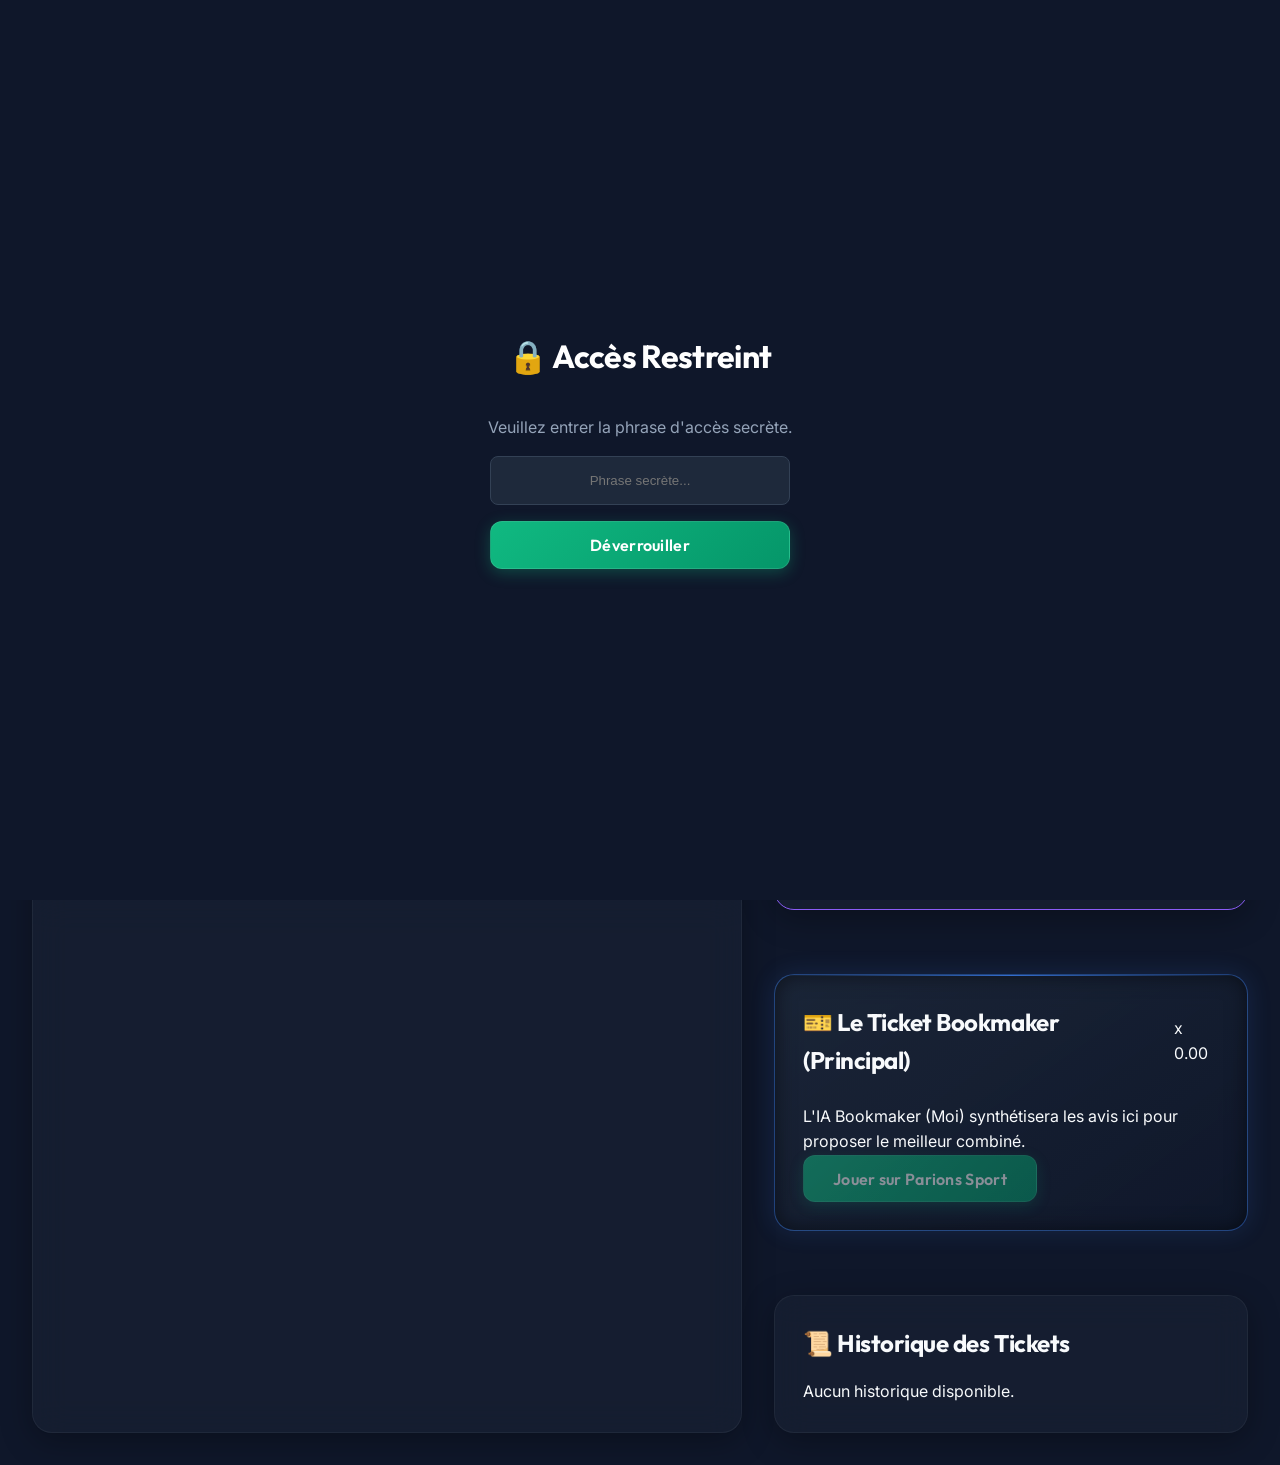
==== static/index.html @ 97ec6495 "Add files via upload" ====
<!DOCTYPE html>
<html lang="fr">

<head>
    <meta charset="UTF-8">
    <meta name="viewport" content="width=device-width, initial-scale=1.0, maximum-scale=1.0, user-scalable=no">
    <meta name="theme-color" content="#0f172a">
    <link rel="manifest" href="/static/manifest.json">
    <link rel="icon" href="/static/icon.png">
    <title>Bookmaker AI - Le Conseil</title>
    <link href="https://fonts.googleapis.com/css2?family=Inter:wght@400;600;800&family=Outfit:wght@500;700&display=swap"
        rel="stylesheet">
    <link rel="stylesheet" href="/static/style.css?v=3.7">
</head>

<body class="dark-theme">
    <!-- Security Overlay -->
    <div id="securityOverlay"
        style="position: fixed; inset: 0; background-color: #0f172a; z-index: 9999; display: flex; flex-direction: column; align-items: center; justify-content: center;">
        <h1 style="color: white; margin-bottom: 2rem;">🔒 Accès Restreint</h1>
        <p style="color: #94a3b8; margin-bottom: 1rem;">Veuillez entrer la phrase d'accès secrète.</p>
        <input type="password" id="passphraseInput" placeholder="Phrase secrète..."
            style="padding: 1rem; border-radius: 8px; border: 1px solid #334155; background: #1e293b; color: white; width: 300px; margin-bottom: 1rem; text-align: center;">
        <button id="unlockBtn" class="btn cta" style="width: 300px;">Déverrouiller</button>
        <p id="securityError" style="color: #ef4444; margin-top: 1rem; display: none;">Phrase incorrecte.</p>
    </div>

    <div class="app-container">
        <!-- Header -->
        <header>
            <div class="logo">
                <img src="/static/icon.png" class="icon" alt="Logo"
                    style="width: 3rem; height: 3rem; border-radius: 12px; border: 1px solid rgba(255,255,255,0.1);">
                <h1>Bookmaker AI</h1>
            </div>
            <p class="subtitle">L'Intelligence Artificielle de Pronostics Sportifs Haute Précision</p>
        </header>

        <!-- Main Content -->
        <main>
            <!-- Control Panel -->
            <section class="controls glass-panel">
                <button id="fetchMatchesBtn" class="btn magic">🌍 1. Importer les Matchs Mondiaux</button>
                <button id="runCouncilBtn" class="btn magic" disabled>⚡ 2. Lancer l'Analyse Quantique IA</button>
            </section>

            <div class="dashboard-grid">

                <!-- Left Column: Matches list -->
                <section class="matches-section glass-panel">
                    <div
                        style="display: flex; justify-content: space-between; align-items: center; margin-bottom: 1rem; flex-wrap: wrap; gap: 1rem;">
                        <h2 style="margin: 0;">📅 Matchs du Jour</h2>
                        <div id="categoryFilters" class="filters-container"
                            style="display: flex; gap: 0.5rem; overflow-x: auto; padding-bottom: 0.5rem;">
                            <button class="filter-btn active" data-sport="all">Tous</button>
                            <button class="filter-btn" data-sport="football">Football</button>
                            <button class="filter-btn" data-sport="rugby">Rugby</button>
                            <button class="filter-btn" data-sport="basket">NBA</button>
                            <button class="filter-btn" data-sport="tennis">Tennis</button>
                            <button class="filter-btn" data-sport="hockey">Hockey</button>
                            <button class="filter-btn" data-sport="f1">Meca/Ski</button>
                            <button class="filter-btn" data-sport="other">Autres</button>
                        </div>

                        <!-- Bankroll Dashboard -->
                        <div class="bankroll-dashboard glass-panel"
                            style="margin-top: 1rem; display: flex; gap: 1.5rem; justify-content: space-around; padding: 1rem;">
                            <div class="bankroll-stat">
                                <span class="stat-label" style="color: #94a3b8; font-size: 0.8rem; display: block;">💰
                                    Solde Actuel</span>
                                <span id="bankroll-value" class="stat-value"
                                    style="font-size: 1.2rem; font-weight: bold; color: #10b981;">-- €</span>
                            </div>
                            <div class="bankroll-stat">
                                <span class="stat-label" style="color: #94a3b8; font-size: 0.8rem; display: block;">📈
                                    Profit/ROI</span>
                                <span id="roi-value" class="stat-value"
                                    style="font-size: 1.2rem; font-weight: bold; color: #f59e0b;">-- %</span>
                            </div>
                            <button id="config-bankroll-btn" class="filter-btn" style="padding: 0.5rem;">⚙️</button>
                        </div>
                    </div>

                    <div id="matchesList" class="matches-list">
                        <div class="empty-state">Cliquez sur "Récupérer les Matchs" pour commencer.</div>
                    </div>
                </section>

                <!-- Right Column: AI Debate & Ticket -->
                <div class="ai-column">
                    <!-- AI Debate -->
                    <section class="debate-section glass-panel">
                        <div
                            style="display: flex; justify-content: space-between; align-items: center; margin-bottom: 1.5rem;">
                            <h2>🧠 Le Conseil des Intelligences</h2>
                            <button id="togglePersonasBtn" class="filter-btn">👁️ Masquer l'analyse</button>
                        </div>
                        <div class="personas-container" id="personasGrid">

                            <!-- Statistician -->
                            <div class="persona-card" id="personaStat">
                                <div class="persona-header">
                                    <div class="persona-avatar">📊</div>
                                    <h3>Le Statisticien</h3>
                                </div>
                                <div class="persona-body" id="statResponse">
                                    En attente d'analyse...
                                </div>
                            </div>

                            <!-- Expert -->
                            <div class="persona-card" id="personaExpert">
                                <div class="persona-header">
                                    <div class="persona-avatar">🧠</div>
                                    <h3>L'Expert Terrain</h3>
                                </div>
                                <div class="persona-body" id="expertResponse">
                                    En attente d'analyse...
                                </div>
                            </div>

                            <!-- Pessimist -->
                            <div class="persona-card" id="personaPessimist" style="border-top: 2px solid #ef4444;">
                                <div class="persona-header">
                                    <div class="persona-avatar">👿</div>
                                    <h3>L'Avocat du Diable</h3>
                                </div>
                                <div class="persona-body" id="pessimistResponse">
                                    En attente d'analyse...
                                </div>
                            </div>

                            <!-- Trend -->
                            <div class="persona-card" id="personaTrend" style="border-top: 2px solid #a855f7;">
                                <div class="persona-header">
                                    <div class="persona-avatar">📈</div>
                                    <h3>Le Réseauteur</h3>
                                </div>
                                <div class="persona-body" id="trendResponse">
                                    En attente d'analyse...
                                </div>
                            </div>

                        </div>
                    </section>

                    <!-- Expandable Chat Dialogue -->
                    <section class="glass-panel" style="margin-bottom: 2rem; border-color: #8b5cf6;">
                        <details style="cursor: pointer;">
                            <summary
                                style="font-family: 'Outfit', sans-serif; font-size: 1.2rem; font-weight: bold; color: #a78bfa; padding: 0.5rem 0; outline: none;">
                                💬 Afficher le Dialogue complet des Experts
                            </summary>
                            <div id="chatDialogue"
                                style="display: flex; flex-direction: column; gap: 1rem; margin-top: 1rem;">
                                <div style="color: #94a3b8; font-style: italic; font-size: 0.9rem;">En attente de
                                    l'analyse...</div>
                            </div>
                        </details>
                    </section>

                    <!-- Final Ticket -->
                    <section class="ticket-section glass-panel highlight-panel">
                        <div class="ticket-header">
                            <h2>🎫 Le Ticket Bookmaker (Principal)</h2>
                            <div class="total-odds" id="totalOddsValue">x 0.00</div>
                        </div>

                        <div class="bookie-explanation" id="bookieDebate">
                            L'IA Bookmaker (Moi) synthétisera les avis ici pour proposer le meilleur combiné.
                        </div>

                        <div id="finalTicketList" class="ticket-list">
                            <!-- Ticket items will be injected here -->
                        </div>

                        <!-- Safe Ticket Section -->
                        <div id="safeTicketContainer"
                            style="margin-top: 2rem; border-top: 1px solid rgba(255,255,255,0.1); padding-top: 1.5rem; display: none;">
                            <div
                                style="display: flex; justify-content: space-between; align-items: center; margin-bottom: 1rem;">
                                <h3 style="color: #10b981;">🛡️ Le Combiné Sécurisé (Safe)</h3>
                                <div id="safeTotalOdds"
                                    style="background: #10b981; color: #fff; padding: 0.2rem 0.6rem; border-radius: 99px; font-weight: bold; font-size: 0.9rem;">
                                    x 0.00</div>
                            </div>
                            <div id="safeTicketList" class="ticket-list"></div>
                        </div>

                        <button id="placeBetBtn" class="btn cta full-width" disabled>Jouer sur Parions Sport</button>
                    </section>

                    <!-- Ticket History -->
                    <section class="glass-panel" style="margin-top: 2rem;">
                        <h2 style="margin-bottom: 1rem;">📜 Historique des Tickets</h2>
                        <div id="historyList" class="history-list"
                            style="display: flex; flex-direction: column; gap: 1rem; max-height: 400px; overflow-y: auto;">
                            <div class="empty-state">Aucun historique disponible.</div>
                        </div>
                    </section>
                </div>
            </div>
        </main>

        <!-- Modals -->
        <div id="bankrollModal" class="modal-overlay"
            style="display:none; position: fixed; inset: 0; background: rgba(0,0,0,0.8); z-index: 1000; align-items: center; justify-content: center;">
            <div class="glass-panel" style="width: 90%; max-width: 400px; padding: 2rem;">
                <h3 style="margin-bottom: 1rem;">Configurer Capital</h3>
                <p style="font-size: 0.9rem; color: #94a3b8; margin-bottom: 1.5rem;">Entrez votre capital de départ pour
                    le calcul des mises.</p>
                <input type="number" id="bankrollInput" placeholder="Montant (ex: 500)"
                    style="width: 100%; padding: 0.8rem; background: #0f172a; border: 1px solid #334155; color: white; border-radius: 8px; margin-bottom: 1.5rem;">
                <div style="display: flex; gap: 1rem;">
                    <button id="saveBankrollBtn" class="btn cta full-width">Sauvegarder</button>
                    <button id="closeBankrollBtn" class="btn full-width"
                        style="background: transparent; border: 1px solid #334155;">Annuler</button>
                </div>
            </div>
        </div>
    </div>

    <script src="/static/app.js?v=3.8"></script>
    <script>
        if ('serviceWorker' in navigator) {
            window.addEventListener('load', () => {
                navigator.serviceWorker.register('/static/sw.js').then(reg => {
                    console.log('SW registered!', reg);
                }).catch(err => console.log('SW reg failed', err));
            });
        }
    </script>
</body>

</html>
---- static/style.css ----
:root {
    --bg-dark: #0f172a;
    --panel-bg: rgba(30, 41, 59, 0.4);
    --panel-border: rgba(255, 255, 255, 0.05);
    --text-primary: #f8fafc;
    --text-secondary: #94a3b8;
    --accent: #3b82f6;
    --accent-hover: #60a5fa;
    --success: #10b981;
    --warning: #f59e0b;
    --stat-color: #8b5cf6;
    --expert-color: #ec4899;
}

* {
    box-sizing: border-box;
    margin: 0;
    padding: 0;
}

body {
    font-family: 'Inter', -apple-system, sans-serif;
    background-color: var(--bg-dark);
    color: var(--text-primary);
    line-height: 1.6;
    background-image:
        radial-gradient(circle at 0% 0%, rgba(59, 130, 246, 0.15) 0%, transparent 40%),
        radial-gradient(circle at 100% 100%, rgba(139, 92, 246, 0.15) 0%, transparent 40%),
        radial-gradient(circle at 50% 50%, rgba(236, 72, 153, 0.05) 0%, transparent 60%);
    background-attachment: fixed;
    min-height: 100vh;
}

h1,
h2,
h3,
.total-odds-val {
    font-family: 'Outfit', sans-serif;
    letter-spacing: -0.02em;
}

.app-container {
    max-width: 1400px;
    margin: 0 auto;
    padding: 2rem;
    position: relative;
    z-index: 10;
}

header {
    text-align: center;
    margin-bottom: 2.5rem;
    position: relative;
}

header::after {
    content: '';
    position: absolute;
    bottom: -1.25rem;
    left: 50%;
    transform: translateX(-50%);
    width: 60px;
    height: 3px;
    background: linear-gradient(90deg, var(--accent), var(--stat-color));
    border-radius: 3px;
}

.logo {
    display: flex;
    align-items: center;
    justify-content: center;
    gap: 1rem;
    margin-bottom: 0.5rem;
}

.logo h1 {
    font-size: 2.5rem;
    font-weight: 800;
    background: linear-gradient(to right, #fff, #94a3b8);
    -webkit-background-clip: text;
    background-clip: text;
    -webkit-text-fill-color: transparent;
}

.icon {
    font-size: 2.5rem;
    border-radius: 12px;
    box-shadow: 0 4px 15px rgba(0, 0, 0, 0.3);
}

.subtitle {
    color: var(--text-secondary);
    font-size: 1.1rem;
    font-weight: 500;
}

/* Glassmorphism Panels */
.glass-panel {
    background: var(--panel-bg);
    backdrop-filter: blur(16px);
    -webkit-backdrop-filter: blur(16px);
    border: 1px solid var(--panel-border);
    border-radius: 20px;
    padding: 1.75rem;
    box-shadow: 0 8px 32px 0 rgba(0, 0, 0, 0.3);
    transition: transform 0.3s ease, box-shadow 0.3s ease, border-color 0.3s ease;
}

.glass-panel:hover {
    border-color: rgba(255, 255, 255, 0.1);
    box-shadow: 0 10px 40px 0 rgba(0, 0, 0, 0.4);
}

.highlight-panel {
    background: linear-gradient(145deg, rgba(30, 41, 59, 0.8) 0%, rgba(15, 23, 42, 0.95) 100%);
    border: 1px solid rgba(59, 130, 246, 0.4);
    box-shadow: 0 0 25px rgba(59, 130, 246, 0.15), inset 0 0 20px rgba(0, 0, 0, 0.5);
    position: relative;
    overflow: hidden;
}

.highlight-panel::before {
    content: '';
    position: absolute;
    top: 0;
    left: 0;
    right: 0;
    height: 1px;
    background: linear-gradient(90deg, transparent, rgba(59, 130, 246, 0.8), transparent);
}

/* Layout */
.dashboard-grid {
    display: grid;
    grid-template-columns: 1fr 1.8fr;
    gap: 2rem;
    margin-top: 2rem;
}

.ai-column {
    display: flex;
    flex-direction: column;
    gap: 2rem;
}

/* Buttons */
.controls {
    display: flex;
    gap: 1rem;
    justify-content: center;
    flex-wrap: wrap;
    background: rgba(30, 41, 59, 0.5);
    padding: 1rem;
    border-radius: 16px;
    margin-bottom: 2rem;
}

.btn {
    padding: 0.8rem 1.8rem;
    border-radius: 12px;
    border: none;
    font-weight: 600;
    font-family: 'Outfit', sans-serif;
    font-size: 1rem;
    cursor: pointer;
    transition: all 0.3s cubic-bezier(0.4, 0, 0.2, 1);
    letter-spacing: 0.3px;
}

.btn:active {
    transform: scale(0.96);
}

.btn:disabled {
    opacity: 0.5;
    cursor: not-allowed;
    transform: none;
}

.primary {
    background: rgba(255, 255, 255, 0.05);
    color: var(--text-primary);
    border: 1px solid var(--panel-border);
}

.primary:hover:not(:disabled) {
    background: rgba(255, 255, 255, 0.1);
    border-color: rgba(255, 255, 255, 0.2);
    box-shadow: 0 4px 12px rgba(0, 0, 0, 0.2);
}

.magic {
    background: linear-gradient(135deg, var(--accent) 0%, var(--stat-color) 100%);
    color: white;
    box-shadow: 0 4px 15px rgba(59, 130, 246, 0.3);
    border: 1px solid rgba(255, 255, 255, 0.1);
}

.magic:hover:not(:disabled) {
    box-shadow: 0 6px 20px rgba(59, 130, 246, 0.5);
    filter: brightness(1.1);
    transform: translateY(-2px);
}

.cta {
    background: linear-gradient(135deg, var(--success) 0%, #059669 100%);
    color: white;
    box-shadow: 0 4px 15px rgba(16, 185, 129, 0.3);
    border: 1px solid rgba(255, 255, 255, 0.1);
}

.cta:hover {
    box-shadow: 0 6px 20px rgba(16, 185, 129, 0.5);
    filter: brightness(1.1);
    transform: translateY(-2px);
}

/* Match Input List */
.matches-list {
    max-height: 70vh;
    overflow-y: auto;
    padding-right: 0.5rem;
    display: flex;
    flex-direction: column;
    gap: 0.75rem;
}

.matches-list::-webkit-scrollbar {
    width: 6px;
}

.matches-list::-webkit-scrollbar-track {
    background: rgba(0, 0, 0, 0.2);
    border-radius: 4px;
}

.matches-list::-webkit-scrollbar-thumb {
    background: rgba(255, 255, 255, 0.1);
    border-radius: 4px;
}

.matches-list::-webkit-scrollbar-thumb:hover {
    background: rgba(255, 255, 255, 0.2);
}

.match-item {
    background: rgba(0, 0, 0, 0.2);
    border: 1px solid var(--panel-border);
    padding: 1rem 1.25rem;
    border-radius: 12px;
    transition: all 0.2s ease;
    cursor: pointer;
    position: relative;
    overflow: visible;
    min-height: 100px;
}

.match-item:hover {
    border-color: var(--accent);
    background: rgba(59, 130, 246, 0.05);
}

.match-item.selected {
    border-color: var(--accent);
    background: rgba(59, 130, 246, 0.1);
    box-shadow: inset 0 0 0 1px var(--accent);
}

.match-item.selected::before {
    content: '✓';
    position: absolute;
    top: 50%;
    right: 1.25rem;
    transform: translateY(-50%);
    color: var(--accent);
    font-size: 1.2rem;
    font-weight: bold;
}

.match-header {
    display: flex;
    justify-content: space-between;
    margin-bottom: 0.5rem;
    font-size: 0.85rem;
    color: var(--text-secondary);
    text-transform: uppercase;
    letter-spacing: 0.05em;
    font-weight: 600;
}

.match-teams {
    font-weight: 700;
    margin-bottom: 0.75rem;
    font-size: 1.1rem;
    color: #ffffff !important;
    display: block !important;
}

.match-odds {
    display: flex !important;
    gap: 0.5rem;
    font-size: 0.9rem;
    visibility: visible !important;
}

.match-advanced {
    display: flex;
    gap: 0.5rem;
    margin-top: 0.5rem;
}

.best-odds-badge {
    background: linear-gradient(90deg, #f59e0b, #ef4444);
    color: white;
    padding: 2px 8px;
    border-radius: 20px;
    font-size: 0.65rem;
    font-weight: 800;
    text-transform: uppercase;
    box-shadow: 0 0 10px rgba(245, 158, 11, 0.3);
    animation: pulse-gold 2s infinite;
}

@keyframes pulse-gold {
    0% {
        transform: scale(1);
        box-shadow: 0 0 5px rgba(245, 158, 11, 0.5);
    }

    50% {
        transform: scale(1.05);
        box-shadow: 0 0 15px rgba(245, 158, 11, 0.8);
    }

    100% {
        transform: scale(1);
        box-shadow: 0 0 5px rgba(245, 158, 11, 0.5);
    }
}

.conf-pill {
    background: rgba(16, 185, 129, 0.2);
    color: #10b981;
    padding: 2px 6px;
    border-radius: 4px;
    font-size: 0.7rem;
    font-weight: 700;
    margin-left: 0.5rem;
}

.adv-badge {
    background: rgba(59, 130, 246, 0.1);
    border: 1px solid rgba(59, 130, 246, 0.2);
    color: #60a5fa;
    padding: 2px 8px;
    border-radius: 4px;
    font-size: 0.75rem;
    font-weight: 600;
}

.odd-btn {
    background: rgba(255, 255, 255, 0.05);
    border: 1px solid rgba(255, 255, 255, 0.1);
    color: var(--text-primary);
    padding: 0.4rem 0.8rem;
    border-radius: 8px;
    flex: 1;
    text-align: center;
    font-weight: 600;
    transition: all 0.2s ease;
}

.odd-btn:hover {
    background: rgba(255, 255, 255, 0.1);
}

/* Personas Dashboard */
.personas-grid {
    display: grid;
    grid-template-columns: repeat(2, 1fr);
    gap: 1.5rem;
}

.expert-card {
    background: rgba(0, 0, 0, 0.3);
    border-radius: 16px;
    padding: 1.5rem;
    border: 1px solid var(--panel-border);
    position: relative;
    overflow: hidden;
    transition: transform 0.3s ease;
}

.expert-card:hover {
    transform: translateY(-3px);
}

.expert-card::before {
    content: '';
    position: absolute;
    top: 0;
    left: 0;
    right: 0;
    height: 3px;
}

.expert-card:nth-child(1)::before {
    background: var(--stat-color);
}

.expert-card:nth-child(2)::before {
    background: var(--expert-color);
}

.expert-card:nth-child(3)::before {
    background: var(--warning);
}

.expert-card:nth-child(4)::before {
    background: var(--accent);
}

.expert-header {
    display: flex;
    align-items: center;
    gap: 0.75rem;
    margin-bottom: 1rem;
    font-family: 'Outfit', sans-serif;
}

.expert-emoji {
    font-size: 1.5rem;
    background: rgba(255, 255, 255, 0.05);
    width: 40px;
    height: 40px;
    display: flex;
    align-items: center;
    justify-content: center;
    border-radius: 10px;
}

.expert-name {
    font-weight: 700;
    color: var(--text-primary);
    font-size: 1.1rem;
}

.expert-response {
    color: var(--text-secondary);
    font-size: 0.95rem;
    min-height: 80px;
    line-height: 1.6;
}

/* AI Markdown Lists Styling */
.expert-response ul {
    padding-left: 1.25rem;
    list-style-type: none;
    margin-top: 0.75rem;
    margin-bottom: 0.5rem;
}

.expert-response li {
    margin-bottom: 0.5rem;
    position: relative;
    color: #e2e8f0;
}

.expert-response li::before {
    content: '→';
    position: absolute;
    left: -1.25rem;
    color: var(--accent);
    font-weight: bold;
}

.expert-response strong {
    color: #fff;
    font-weight: 700;
}

/* Ticket Bookmaker */
.final-ticket-grid {
    display: grid;
    grid-template-columns: 1fr 1fr;
    gap: 2rem;
    margin-top: 1rem;
}

.ticket-header {
    display: flex;
    align-items: center;
    gap: 1rem;
    margin-bottom: 1.5rem;
}

.ticket-header-icon {
    font-size: 2.5rem;
    background: rgba(16, 185, 129, 0.1);
    width: 60px;
    height: 60px;
    display: flex;
    align-items: center;
    justify-content: center;
    border-radius: 16px;
    border: 1px solid rgba(16, 185, 129, 0.2);
}

.bookie-debate {
    color: #cbd5e1;
    font-size: 1.05rem;
    line-height: 1.7;
    margin-bottom: 1.5rem;
    background: rgba(0, 0, 0, 0.2);
    padding: 1.5rem;
    border-radius: 16px;
    border-left: 4px solid var(--accent);
}

.bookmaker-analysis {
    display: flex;
    flex-direction: column;
}

.ticket-selections {
    display: flex;
    flex-direction: column;
    gap: 1rem;
}

.ticket-item {
    background: rgba(255, 255, 255, 0.03);
    border: 1px solid rgba(255, 255, 255, 0.08);
    padding: 1.25rem;
    border-radius: 16px;
    display: flex;
    justify-content: space-between;
    align-items: center;
    transition: all 0.3s ease;
}

.ticket-item:hover {
    background: rgba(255, 255, 255, 0.05);
    border-color: rgba(255, 255, 255, 0.15);
}

.ticket-match {
    font-weight: 700;
    color: white;
    font-size: 1.05rem;
    margin-bottom: 0.25rem;
}

.ticket-pred {
    color: var(--success);
    font-weight: 600;
    font-size: 0.95rem;
}

.ticket-odd-bubble {
    background: linear-gradient(135deg, rgba(255, 255, 255, 0.1) 0%, rgba(255, 255, 255, 0.05) 100%);
    padding: 0.6rem 1rem;
    border-radius: 12px;
    font-weight: 800;
    font-family: 'Outfit', sans-serif;
    color: white;
    font-size: 1.1rem;
    border: 1px solid rgba(255, 255, 255, 0.1);
}

.total-odds-container {
    background: rgba(0, 0, 0, 0.4);
    padding: 1.5rem;
    border-radius: 16px;
    display: flex;
    justify-content: space-between;
    align-items: center;
    margin-top: 1.5rem;
    border: 1px solid rgba(16, 185, 129, 0.2);
}

.total-odds-label {
    font-weight: 600;
    color: var(--text-secondary);
    text-transform: uppercase;
    letter-spacing: 0.05em;
    font-size: 0.9rem;
}

.total-odds-val {
    font-size: 2.5rem;
    font-weight: 800;
    color: var(--success);
    text-shadow: 0 0 20px rgba(16, 185, 129, 0.4);
}

/* Animations loading */
.shimmer {
    color: transparent;
    background: linear-gradient(90deg,
            rgba(255, 255, 255, 0.05) 0%,
            rgba(255, 255, 255, 0.15) 50%,
            rgba(255, 255, 255, 0.05) 100%);
    background-size: 200% 100%;
    animation: shimmer 1.5s infinite linear;
    border-radius: 8px;
    min-height: 60px;
}

@keyframes shimmer {
    0% {
        background-position: -100% 0;
    }

    100% {
        background-position: 100% 0;
    }
}

.filter-btn {
    background: transparent;
    border: 1px solid var(--panel-border);
    color: var(--text-secondary);
    padding: 0.4rem 1rem;
    border-radius: 20px;
    cursor: pointer;
    font-size: 0.85rem;
    transition: all 0.2s ease;
    white-space: nowrap;
}

.filter-btn:hover {
    color: white;
    border-color: rgba(255, 255, 255, 0.2);
}

.filter-btn.active {
    background: var(--accent);
    color: white;
    border-color: var(--accent);
    box-shadow: 0 0 15px rgba(59, 130, 246, 0.4);
}

/* Live Betting specific */
.live-pulse {
    display: inline-block;
    width: 10px;
    height: 10px;
    background-color: #ef4444;
    border-radius: 50%;
    margin-right: 8px;
    box-shadow: 0 0 10px rgba(239, 68, 68, 0.8);
    animation: pulse 1.5s infinite;
}

@keyframes pulse {
    0% {
        transform: scale(0.95);
        opacity: 1;
    }

    50% {
        transform: scale(1.2);
        opacity: 0.5;
        box-shadow: 0 0 15px rgba(239, 68, 68, 1);
    }

    100% {
        transform: scale(0.95);
        opacity: 1;
    }
}

.live-score {
    color: var(--warning);
    font-weight: 800;
}

.live-event {
    border-left: 3px solid #ef4444;
}

@media (max-width: 1024px) {
    .dashboard-grid {
        grid-template-columns: 1fr;
    }

    .final-ticket-grid {
        grid-template-columns: 1fr;
    }
}

@media (max-width: 768px) {
    .personas-grid {
        grid-template-columns: 1fr;
    }

    .matches-list {
        max-height: 50vh;
    }

    .app-container {
        padding: 1rem;
    }

    header h1 {
        font-size: 2rem;
    }
}

/* Phase 47: Advanced Badges */
.surebet-badge {
    background: linear-gradient(135deg, #ef4444, #f97316);
    color: white;
    padding: 0.2rem 0.6rem;
    border-radius: 6px;
    font-weight: 800;
    font-size: 0.7rem;
    text-transform: uppercase;
    box-shadow: 0 0 10px rgba(239, 68, 68, 0.4);
    animation: pulse 2s infinite;
    display: inline-block;
}

.niche-badge {
    font-size: 0.65rem;
    background: #8b5cf6;
    color: white;
    padding: 2px 6px;
    border-radius: 4px;
    margin-left: 8px;
    font-weight: bold;
    text-transform: uppercase;
    letter-spacing: 0.05em;
    display: inline-block;
    vertical-align: middle;
}

@keyframes pulse {
    0% {
        transform: scale(1);
        opacity: 1;
    }

    50% {
        transform: scale(1.05);
        opacity: 0.9;
    }

    100% {
        transform: scale(1);
        opacity: 1;
    }
}
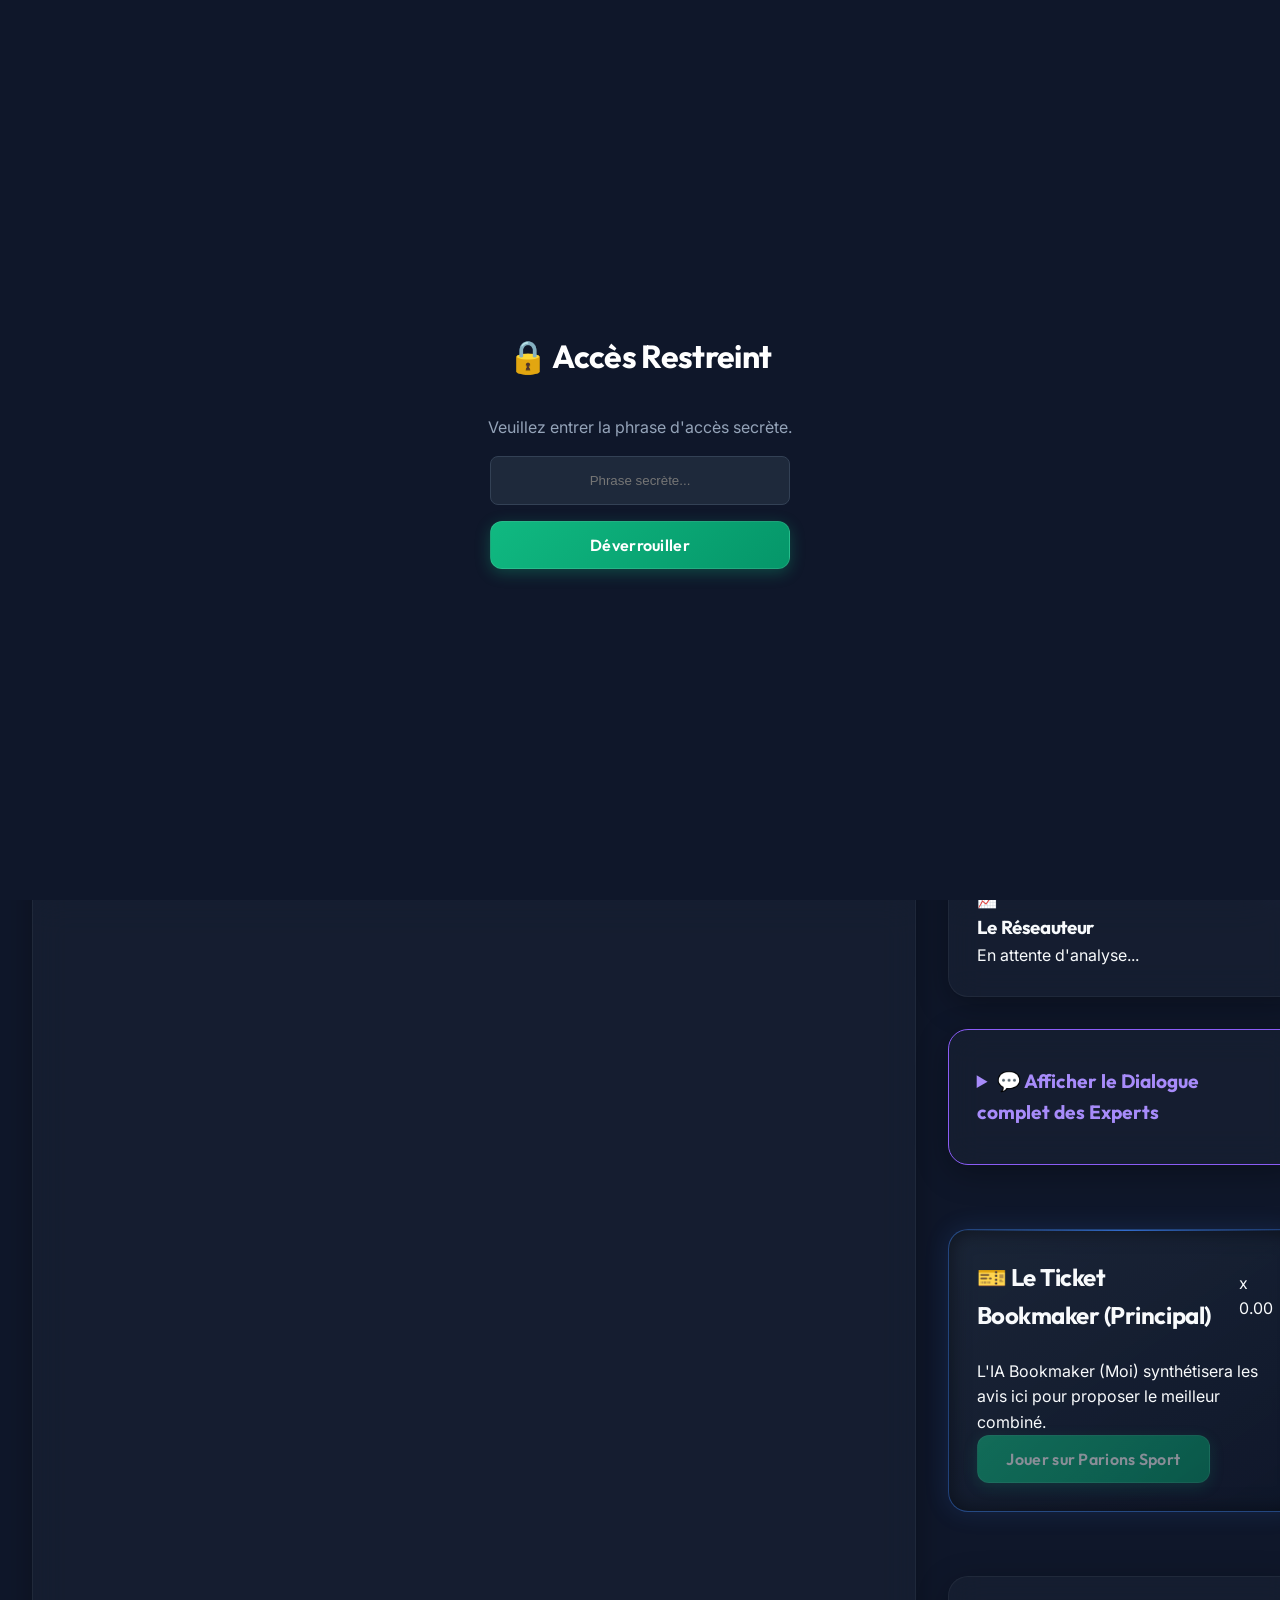
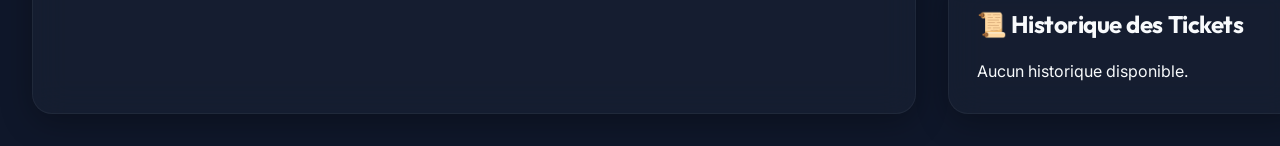
==== commit 9e9067f6: "Add files via upload" ====
--- a/static/index.html
+++ b/static/index.html
@@ -37,170 +37,183 @@
         </header>
 
         <!-- Main Content -->
-        <main>
-            <!-- Control Panel -->
-            <section class="controls glass-panel">
-                <button id="fetchMatchesBtn" class="btn magic">🌍 1. Importer les Matchs Mondiaux</button>
-                <button id="runCouncilBtn" class="btn magic" disabled>⚡ 2. Lancer l'Analyse Quantique IA</button>
+        <!-- Control Panel -->
+        <section class="controls glass-panel">
+            <button id="fetchMatchesBtn" class="btn magic">🌍 1. Importer les Matchs Mondiaux</button>
+            <button id="runCouncilBtn" class="btn magic" disabled>⚡ 2. Lancer l'Analyse Quantique IA</button>
+        </section>
+
+        <!-- Daily Briefing Section -->
+        <section id="dailyBriefSection" class="glass-panel"
+            style="margin-bottom: 2rem; border-left: 4px solid #3b82f6;">
+            <div style="display: flex; align-items: center; gap: 0.75rem; margin-bottom: 1rem;">
+                <span style="font-size: 1.5rem;">📒</span>
+                <h2 style="margin: 0;">Journal de Bord : Briefing du Jour</h2>
+            </div>
+            <div id="dailyBriefContent" class="empty-state"
+                style="text-align: left; padding: 0.5rem; font-style: italic;">
+                Génération du briefing matinal...
+            </div>
+        </section>
+
+        <div class="dashboard-grid">
+
+            <!-- Left Column: Matches list -->
+            <section class="matches-section glass-panel">
+                <div
+                    style="display: flex; justify-content: space-between; align-items: center; margin-bottom: 1rem; flex-wrap: wrap; gap: 1rem;">
+                    <h2 style="margin: 0;">📅 Matchs du Jour</h2>
+                    <div id="categoryFilters" class="filters-container"
+                        style="display: flex; gap: 0.5rem; overflow-x: auto; padding-bottom: 0.5rem;">
+                        <button class="filter-btn active" data-sport="all">Tous</button>
+                        <button class="filter-btn" data-sport="football">Football</button>
+                        <button class="filter-btn" data-sport="uefa">Ligue des Champions</button>
+                        <button class="filter-btn" data-sport="rugby">Rugby</button>
+                        <button class="filter-btn" data-sport="basket">NBA</button>
+                        <button class="filter-btn" data-sport="tennis">Tennis</button>
+                        <button class="filter-btn" data-sport="hockey">Hockey</button>
+                        <button class="filter-btn" data-sport="f1">Meca/Ski</button>
+                        <button class="filter-btn" data-sport="other">Autres</button>
+                    </div>
+
+                    <!-- Bankroll Dashboard -->
+                    <div class="bankroll-dashboard glass-panel"
+                        style="margin-top: 1rem; display: flex; gap: 1.5rem; justify-content: space-around; padding: 1rem;">
+                        <div class="bankroll-stat">
+                            <span class="stat-label" style="color: #94a3b8; font-size: 0.8rem; display: block;">💰
+                                Solde Actuel</span>
+                            <span id="bankroll-value" class="stat-value"
+                                style="font-size: 1.2rem; font-weight: bold; color: #10b981;">-- €</span>
+                        </div>
+                        <div class="bankroll-stat">
+                            <span class="stat-label" style="color: #94a3b8; font-size: 0.8rem; display: block;">📈
+                                Profit/ROI</span>
+                            <span id="roi-value" class="stat-value"
+                                style="font-size: 1.2rem; font-weight: bold; color: #f59e0b;">-- %</span>
+                        </div>
+                        <button id="config-bankroll-btn" class="filter-btn" style="padding: 0.5rem;">⚙️</button>
+                    </div>
+                </div>
+
+                <div id="matchesList" class="matches-list">
+                    <div class="empty-state">Cliquez sur "Récupérer les Matchs" pour commencer.</div>
+                </div>
             </section>
 
-            <div class="dashboard-grid">
-
-                <!-- Left Column: Matches list -->
-                <section class="matches-section glass-panel">
+            <!-- Right Column: AI Debate & Ticket -->
+            <div class="ai-column">
+                <!-- AI Debate -->
+                <section class="debate-section glass-panel">
                     <div
-                        style="display: flex; justify-content: space-between; align-items: center; margin-bottom: 1rem; flex-wrap: wrap; gap: 1rem;">
-                        <h2 style="margin: 0;">📅 Matchs du Jour</h2>
-                        <div id="categoryFilters" class="filters-container"
-                            style="display: flex; gap: 0.5rem; overflow-x: auto; padding-bottom: 0.5rem;">
-                            <button class="filter-btn active" data-sport="all">Tous</button>
-                            <button class="filter-btn" data-sport="football">Football</button>
-                            <button class="filter-btn" data-sport="rugby">Rugby</button>
-                            <button class="filter-btn" data-sport="basket">NBA</button>
-                            <button class="filter-btn" data-sport="tennis">Tennis</button>
-                            <button class="filter-btn" data-sport="hockey">Hockey</button>
-                            <button class="filter-btn" data-sport="f1">Meca/Ski</button>
-                            <button class="filter-btn" data-sport="other">Autres</button>
-                        </div>
-
-                        <!-- Bankroll Dashboard -->
-                        <div class="bankroll-dashboard glass-panel"
-                            style="margin-top: 1rem; display: flex; gap: 1.5rem; justify-content: space-around; padding: 1rem;">
-                            <div class="bankroll-stat">
-                                <span class="stat-label" style="color: #94a3b8; font-size: 0.8rem; display: block;">💰
-                                    Solde Actuel</span>
-                                <span id="bankroll-value" class="stat-value"
-                                    style="font-size: 1.2rem; font-weight: bold; color: #10b981;">-- €</span>
-                            </div>
-                            <div class="bankroll-stat">
-                                <span class="stat-label" style="color: #94a3b8; font-size: 0.8rem; display: block;">📈
-                                    Profit/ROI</span>
-                                <span id="roi-value" class="stat-value"
-                                    style="font-size: 1.2rem; font-weight: bold; color: #f59e0b;">-- %</span>
-                            </div>
-                            <button id="config-bankroll-btn" class="filter-btn" style="padding: 0.5rem;">⚙️</button>
-                        </div>
-                    </div>
-
-                    <div id="matchesList" class="matches-list">
-                        <div class="empty-state">Cliquez sur "Récupérer les Matchs" pour commencer.</div>
-                    </div>
-                </section>
-
-                <!-- Right Column: AI Debate & Ticket -->
-                <div class="ai-column">
-                    <!-- AI Debate -->
-                    <section class="debate-section glass-panel">
+                        style="display: flex; justify-content: space-between; align-items: center; margin-bottom: 1.5rem;">
+                        <h2>🧠 Le Conseil des Intelligences</h2>
+                        <button id="togglePersonasBtn" class="filter-btn">👁️ Masquer l'analyse</button>
+                    </div>
+                    <div class="personas-container" id="personasGrid">
+
+                        <!-- Statistician -->
+                        <div class="persona-card" id="personaStat">
+                            <div class="persona-header">
+                                <div class="persona-avatar">📊</div>
+                                <h3>Le Statisticien</h3>
+                            </div>
+                            <div class="persona-body" id="statResponse">
+                                En attente d'analyse...
+                            </div>
+                        </div>
+
+                        <!-- Expert -->
+                        <div class="persona-card" id="personaExpert">
+                            <div class="persona-header">
+                                <div class="persona-avatar">🧠</div>
+                                <h3>L'Expert Terrain</h3>
+                            </div>
+                            <div class="persona-body" id="expertResponse">
+                                En attente d'analyse...
+                            </div>
+                        </div>
+
+                        <!-- Pessimist -->
+                        <div class="persona-card" id="personaPessimist" style="border-top: 2px solid #ef4444;">
+                            <div class="persona-header">
+                                <div class="persona-avatar">👿</div>
+                                <h3>L'Avocat du Diable</h3>
+                            </div>
+                            <div class="persona-body" id="pessimistResponse">
+                                En attente d'analyse...
+                            </div>
+                        </div>
+
+                        <!-- Trend -->
+                        <div class="persona-card" id="personaTrend" style="border-top: 2px solid #a855f7;">
+                            <div class="persona-header">
+                                <div class="persona-avatar">📈</div>
+                                <h3>Le Réseauteur</h3>
+                            </div>
+                            <div class="persona-body" id="trendResponse">
+                                En attente d'analyse...
+                            </div>
+                        </div>
+
+                    </div>
+                </section>
+
+                <!-- Expandable Chat Dialogue -->
+                <section class="glass-panel" style="margin-bottom: 2rem; border-color: #8b5cf6;">
+                    <details style="cursor: pointer;">
+                        <summary
+                            style="font-family: 'Outfit', sans-serif; font-size: 1.2rem; font-weight: bold; color: #a78bfa; padding: 0.5rem 0; outline: none;">
+                            💬 Afficher le Dialogue complet des Experts
+                        </summary>
+                        <div id="chatDialogue"
+                            style="display: flex; flex-direction: column; gap: 1rem; margin-top: 1rem;">
+                            <div style="color: #94a3b8; font-style: italic; font-size: 0.9rem;">En attente de
+                                l'analyse...</div>
+                        </div>
+                    </details>
+                </section>
+
+                <!-- Final Ticket -->
+                <section class="ticket-section glass-panel highlight-panel">
+                    <div class="ticket-header">
+                        <h2>🎫 Le Ticket Bookmaker (Principal)</h2>
+                        <div class="total-odds" id="totalOddsValue">x 0.00</div>
+                    </div>
+
+                    <div class="bookie-explanation" id="bookieDebate">
+                        L'IA Bookmaker (Moi) synthétisera les avis ici pour proposer le meilleur combiné.
+                    </div>
+
+                    <div id="finalTicketList" class="ticket-list">
+                        <!-- Ticket items will be injected here -->
+                    </div>
+
+                    <!-- Safe Ticket Section -->
+                    <div id="safeTicketContainer"
+                        style="margin-top: 2rem; border-top: 1px solid rgba(255,255,255,0.1); padding-top: 1.5rem; display: none;">
                         <div
-                            style="display: flex; justify-content: space-between; align-items: center; margin-bottom: 1.5rem;">
-                            <h2>🧠 Le Conseil des Intelligences</h2>
-                            <button id="togglePersonasBtn" class="filter-btn">👁️ Masquer l'analyse</button>
-                        </div>
-                        <div class="personas-container" id="personasGrid">
-
-                            <!-- Statistician -->
-                            <div class="persona-card" id="personaStat">
-                                <div class="persona-header">
-                                    <div class="persona-avatar">📊</div>
-                                    <h3>Le Statisticien</h3>
-                                </div>
-                                <div class="persona-body" id="statResponse">
-                                    En attente d'analyse...
-                                </div>
-                            </div>
-
-                            <!-- Expert -->
-                            <div class="persona-card" id="personaExpert">
-                                <div class="persona-header">
-                                    <div class="persona-avatar">🧠</div>
-                                    <h3>L'Expert Terrain</h3>
-                                </div>
-                                <div class="persona-body" id="expertResponse">
-                                    En attente d'analyse...
-                                </div>
-                            </div>
-
-                            <!-- Pessimist -->
-                            <div class="persona-card" id="personaPessimist" style="border-top: 2px solid #ef4444;">
-                                <div class="persona-header">
-                                    <div class="persona-avatar">👿</div>
-                                    <h3>L'Avocat du Diable</h3>
-                                </div>
-                                <div class="persona-body" id="pessimistResponse">
-                                    En attente d'analyse...
-                                </div>
-                            </div>
-
-                            <!-- Trend -->
-                            <div class="persona-card" id="personaTrend" style="border-top: 2px solid #a855f7;">
-                                <div class="persona-header">
-                                    <div class="persona-avatar">📈</div>
-                                    <h3>Le Réseauteur</h3>
-                                </div>
-                                <div class="persona-body" id="trendResponse">
-                                    En attente d'analyse...
-                                </div>
-                            </div>
-
-                        </div>
-                    </section>
-
-                    <!-- Expandable Chat Dialogue -->
-                    <section class="glass-panel" style="margin-bottom: 2rem; border-color: #8b5cf6;">
-                        <details style="cursor: pointer;">
-                            <summary
-                                style="font-family: 'Outfit', sans-serif; font-size: 1.2rem; font-weight: bold; color: #a78bfa; padding: 0.5rem 0; outline: none;">
-                                💬 Afficher le Dialogue complet des Experts
-                            </summary>
-                            <div id="chatDialogue"
-                                style="display: flex; flex-direction: column; gap: 1rem; margin-top: 1rem;">
-                                <div style="color: #94a3b8; font-style: italic; font-size: 0.9rem;">En attente de
-                                    l'analyse...</div>
-                            </div>
-                        </details>
-                    </section>
-
-                    <!-- Final Ticket -->
-                    <section class="ticket-section glass-panel highlight-panel">
-                        <div class="ticket-header">
-                            <h2>🎫 Le Ticket Bookmaker (Principal)</h2>
-                            <div class="total-odds" id="totalOddsValue">x 0.00</div>
-                        </div>
-
-                        <div class="bookie-explanation" id="bookieDebate">
-                            L'IA Bookmaker (Moi) synthétisera les avis ici pour proposer le meilleur combiné.
-                        </div>
-
-                        <div id="finalTicketList" class="ticket-list">
-                            <!-- Ticket items will be injected here -->
-                        </div>
-
-                        <!-- Safe Ticket Section -->
-                        <div id="safeTicketContainer"
-                            style="margin-top: 2rem; border-top: 1px solid rgba(255,255,255,0.1); padding-top: 1.5rem; display: none;">
-                            <div
-                                style="display: flex; justify-content: space-between; align-items: center; margin-bottom: 1rem;">
-                                <h3 style="color: #10b981;">🛡️ Le Combiné Sécurisé (Safe)</h3>
-                                <div id="safeTotalOdds"
-                                    style="background: #10b981; color: #fff; padding: 0.2rem 0.6rem; border-radius: 99px; font-weight: bold; font-size: 0.9rem;">
-                                    x 0.00</div>
-                            </div>
-                            <div id="safeTicketList" class="ticket-list"></div>
-                        </div>
-
-                        <button id="placeBetBtn" class="btn cta full-width" disabled>Jouer sur Parions Sport</button>
-                    </section>
-
-                    <!-- Ticket History -->
-                    <section class="glass-panel" style="margin-top: 2rem;">
-                        <h2 style="margin-bottom: 1rem;">📜 Historique des Tickets</h2>
-                        <div id="historyList" class="history-list"
-                            style="display: flex; flex-direction: column; gap: 1rem; max-height: 400px; overflow-y: auto;">
-                            <div class="empty-state">Aucun historique disponible.</div>
-                        </div>
-                    </section>
-                </div>
-            </div>
+                            style="display: flex; justify-content: space-between; align-items: center; margin-bottom: 1rem;">
+                            <h3 style="color: #10b981;">🛡️ Le Combiné Sécurisé (Safe)</h3>
+                            <div id="safeTotalOdds"
+                                style="background: #10b981; color: #fff; padding: 0.2rem 0.6rem; border-radius: 99px; font-weight: bold; font-size: 0.9rem;">
+                                x 0.00</div>
+                        </div>
+                        <div id="safeTicketList" class="ticket-list"></div>
+                    </div>
+
+                    <button id="placeBetBtn" class="btn cta full-width" disabled>Jouer sur Parions Sport</button>
+                </section>
+
+                <!-- Ticket History -->
+                <section class="glass-panel" style="margin-top: 2rem;">
+                    <h2 style="margin-bottom: 1rem;">📜 Historique des Tickets</h2>
+                    <div id="historyList" class="history-list"
+                        style="display: flex; flex-direction: column; gap: 1rem; max-height: 400px; overflow-y: auto;">
+                        <div class="empty-state">Aucun historique disponible.</div>
+                    </div>
+                </section>
+            </div>
+        </div>
         </main>
 
         <!-- Modals -->
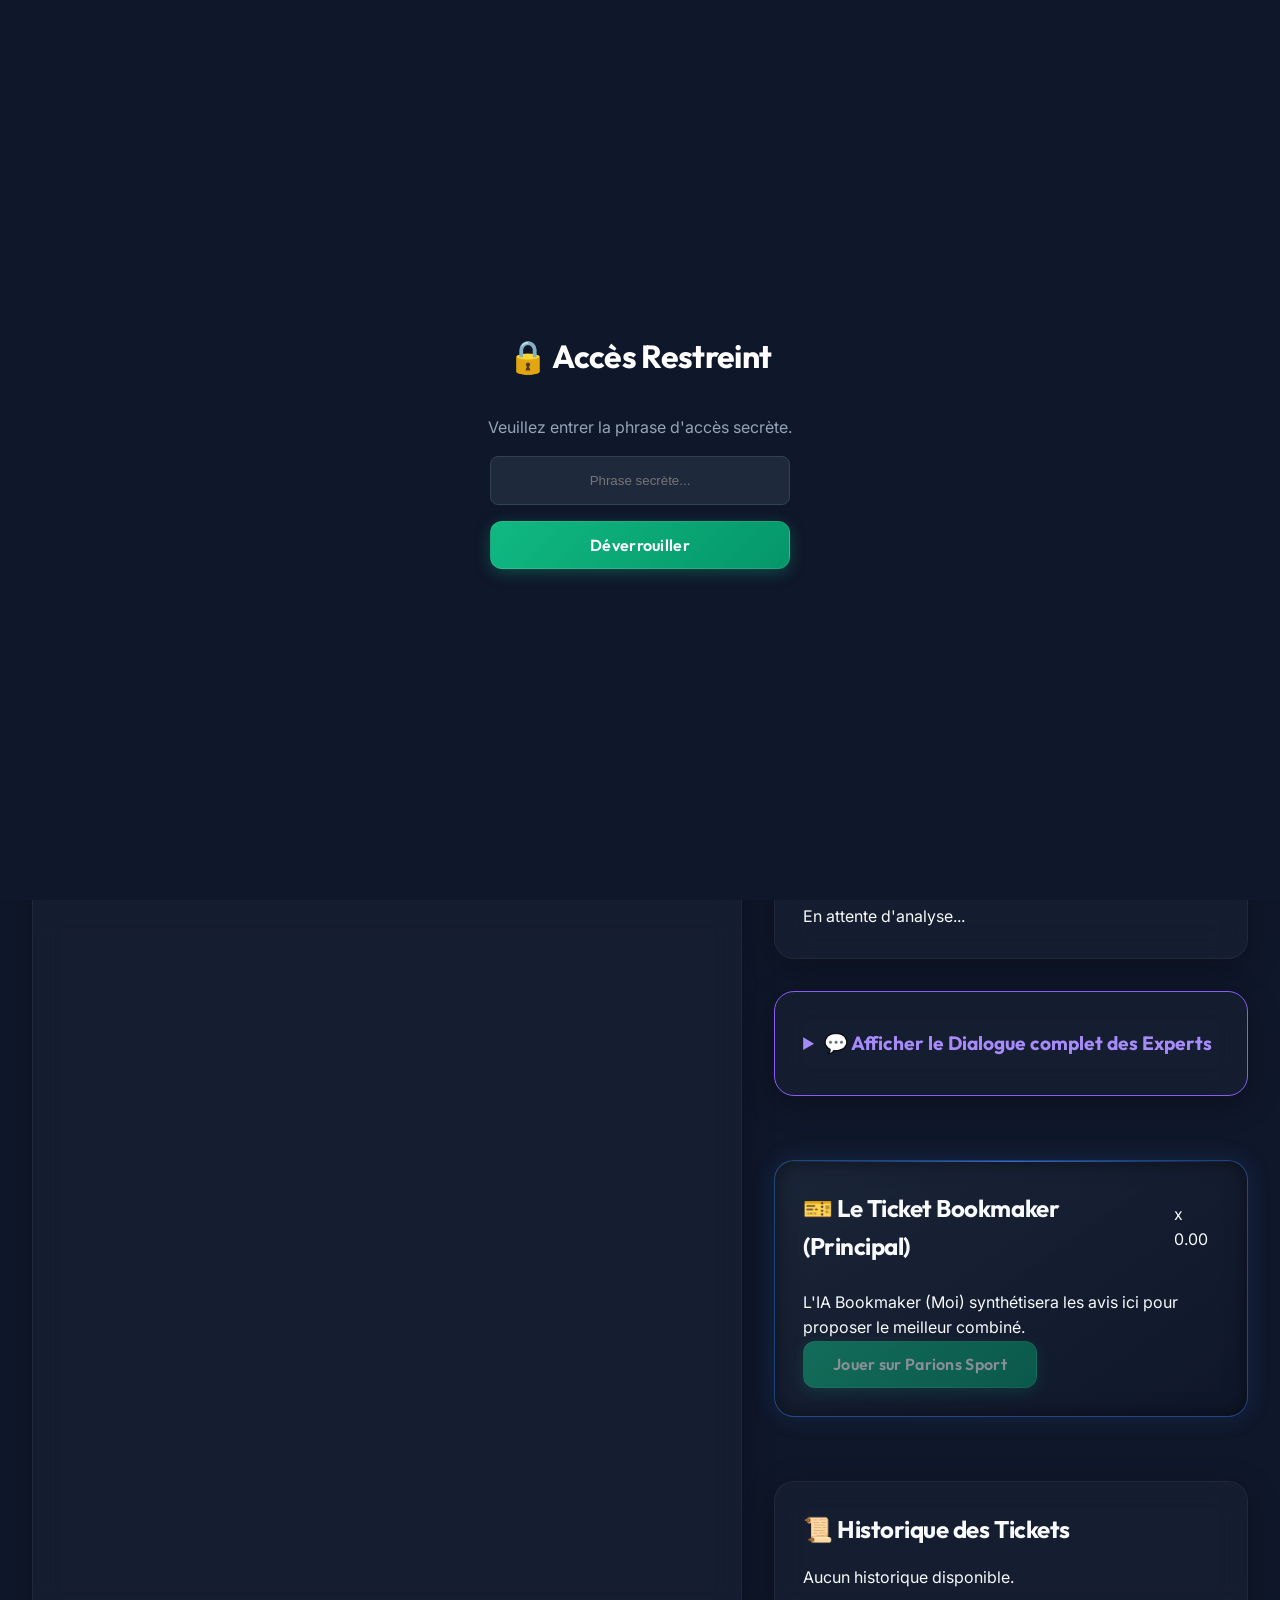
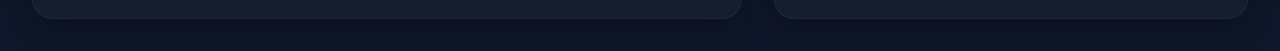
==== commit 75a052f6: "Add files via upload" ====
--- a/static/index.html
+++ b/static/index.html
@@ -67,7 +67,6 @@
                         style="display: flex; gap: 0.5rem; overflow-x: auto; padding-bottom: 0.5rem;">
                         <button class="filter-btn active" data-sport="all">Tous</button>
                         <button class="filter-btn" data-sport="football">Football</button>
-                        <button class="filter-btn" data-sport="uefa">Ligue des Champions</button>
                         <button class="filter-btn" data-sport="rugby">Rugby</button>
                         <button class="filter-btn" data-sport="basket">NBA</button>
                         <button class="filter-btn" data-sport="tennis">Tennis</button>
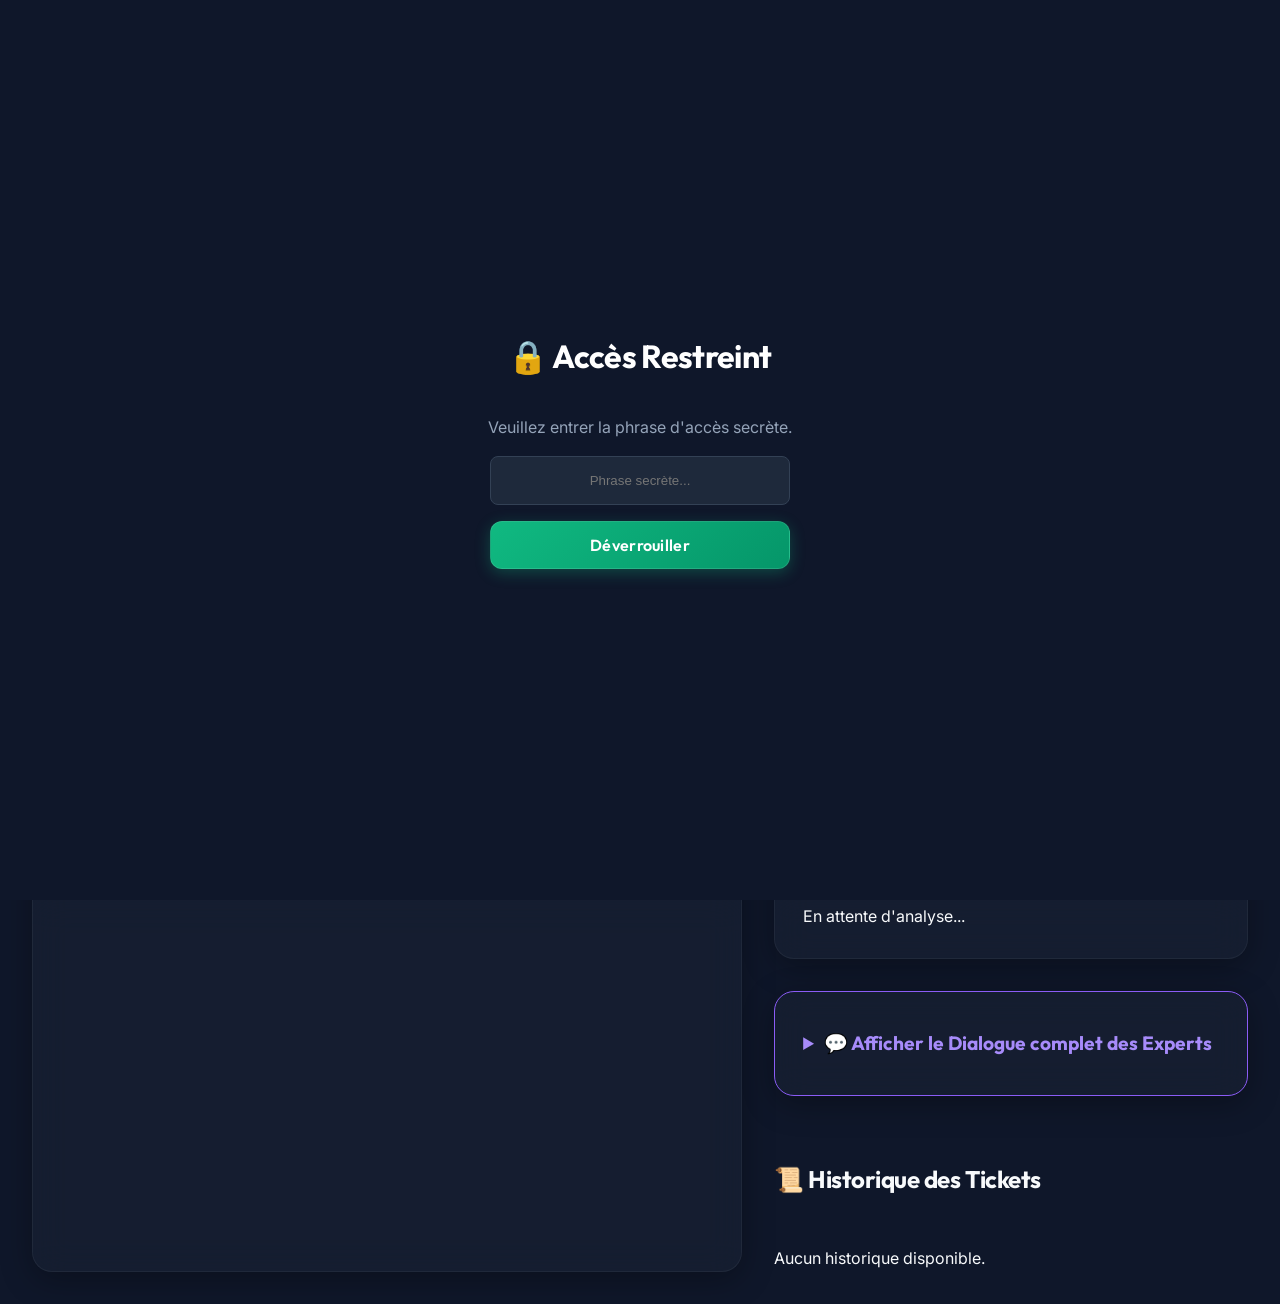
==== commit 5594c46a: "Add files via upload" ====
--- a/static/index.html
+++ b/static/index.html
@@ -31,7 +31,7 @@
             <div class="logo">
                 <img src="/static/icon.png" class="icon" alt="Logo"
                     style="width: 3rem; height: 3rem; border-radius: 12px; border: 1px solid rgba(255,255,255,0.1);">
-                <h1>Bookmaker AI</h1>
+                <h1>Bookmaker AI <span style="font-size: 0.6rem; opacity: 0.4;">v5.8.5</span></h1>
             </div>
             <p class="subtitle">L'Intelligence Artificielle de Pronostics Sportifs Haute Précision</p>
         </header>
@@ -172,39 +172,6 @@
                     </details>
                 </section>
 
-                <!-- Final Ticket -->
-                <section class="ticket-section glass-panel highlight-panel">
-                    <div class="ticket-header">
-                        <h2>🎫 Le Ticket Bookmaker (Principal)</h2>
-                        <div class="total-odds" id="totalOddsValue">x 0.00</div>
-                    </div>
-
-                    <div class="bookie-explanation" id="bookieDebate">
-                        L'IA Bookmaker (Moi) synthétisera les avis ici pour proposer le meilleur combiné.
-                    </div>
-
-                    <div id="finalTicketList" class="ticket-list">
-                        <!-- Ticket items will be injected here -->
-                    </div>
-
-                    <!-- Safe Ticket Section -->
-                    <div id="safeTicketContainer"
-                        style="margin-top: 2rem; border-top: 1px solid rgba(255,255,255,0.1); padding-top: 1.5rem; display: none;">
-                        <div
-                            style="display: flex; justify-content: space-between; align-items: center; margin-bottom: 1rem;">
-                            <h3 style="color: #10b981;">🛡️ Le Combiné Sécurisé (Safe)</h3>
-                            <div id="safeTotalOdds"
-                                style="background: #10b981; color: #fff; padding: 0.2rem 0.6rem; border-radius: 99px; font-weight: bold; font-size: 0.9rem;">
-                                x 0.00</div>
-                        </div>
-                        <div id="safeTicketList" class="ticket-list"></div>
-                    </div>
-
-                    <button id="placeBetBtn" class="btn cta full-width" disabled>Jouer sur Parions Sport</button>
-                </section>
-
-                <!-- Ticket History -->
-                <section class="glass-panel" style="margin-top: 2rem;">
                     <h2 style="margin-bottom: 1rem;">📜 Historique des Tickets</h2>
                     <div id="historyList" class="history-list"
                         style="display: flex; flex-direction: column; gap: 1rem; max-height: 400px; overflow-y: auto;">
--- a/static/style.css
+++ b/static/style.css
@@ -751,4 +751,164 @@
         transform: scale(1);
         opacity: 1;
     }
+}
+
+/* Triple Ticket Strategy Styles */
+.ticket-card {
+    display: flex;
+    flex-direction: column;
+    height: 100%;
+    position: relative;
+}
+
+.ticket-type-header {
+    display: flex;
+    justify-content: space-between;
+    align-items: center;
+    margin-bottom: 1rem;
+}
+
+.badge {
+    padding: 0.25rem 0.6rem;
+    border-radius: 6px;
+    font-weight: 800;
+    font-size: 0.7rem;
+    color: white;
+    text-transform: uppercase;
+}
+
+.odds-val {
+    font-size: 1.4rem;
+    font-weight: 800;
+    color: white;
+    font-family: 'Outfit';
+}
+
+.mini-ticket-list {
+    flex-grow: 1;
+    margin: 1.5rem 0;
+    display: flex;
+    flex-direction: column;
+    gap: 0.8rem;
+    font-size: 0.9rem;
+}
+
+.mini-selection {
+    background: rgba(255, 255, 255, 0.03);
+    padding: 0.6rem;
+    border-radius: 8px;
+    border-left: 3px solid var(--accent);
+}
+
+.mini-selection .m-name {
+    font-weight: 600;
+    font-size: 0.85rem;
+    display: block;
+}
+
+.mini-selection .m-bet {
+    color: var(--success);
+    font-weight: 700;
+    margin-right: 5px;
+}
+
+.mini-selection .m-odd {
+    opacity: 0.6;
+    font-size: 0.8rem;
+}
+
+.stake-info {
+    margin-bottom: 1.25rem;
+    font-size: 0.95rem;
+    color: var(--text-secondary);
+    text-align: center;
+    border-top: 1px solid rgba(255, 255, 255, 0.05);
+    padding-top: 1rem;
+}
+
+.stake-info span {
+    color: white;
+    font-weight: 700;
+    font-family: 'Outfit';
+}
+
+/* History & Stats Styles */
+.stat-item {
+    background: rgba(0, 0, 0, 0.2);
+    padding: 1rem;
+    border-radius: 12px;
+    display: flex;
+    flex-direction: column;
+    align-items: center;
+    border: 1px solid var(--panel-border);
+}
+
+.stat-item .label {
+    font-size: 0.75rem;
+    color: var(--text-secondary);
+    text-transform: uppercase;
+    margin-bottom: 0.5rem;
+}
+
+.stat-item .val {
+    font-size: 1.25rem;
+    font-weight: 800;
+    color: white;
+    font-family: 'Outfit';
+}
+
+.history-item {
+    background: rgba(255, 255, 255, 0.03);
+    border: 1px solid var(--panel-border);
+    padding: 1rem;
+    border-radius: 12px;
+    display: flex;
+    justify-content: space-between;
+    align-items: center;
+    transition: background 0.2s;
+}
+
+.history-item:hover {
+    background: rgba(255, 255, 255, 0.05);
+}
+
+.history-main {
+    display: flex;
+    flex-direction: column;
+    gap: 0.25rem;
+}
+
+.history-date {
+    font-size: 0.75rem;
+    color: var(--text-secondary);
+}
+
+.history-type {
+    font-weight: 700;
+    font-size: 0.9rem;
+    text-transform: uppercase;
+}
+
+.history-profit {
+    font-family: 'Outfit';
+    font-weight: 800;
+    font-size: 1.1rem;
+}
+
+.status-pending {
+    color: #f59e0b;
+}
+
+.status-won {
+    color: #10b981;
+}
+
+.status-lost {
+    color: #ef4444;
+}
+
+.btn-result {
+    padding: 0.4rem 0.8rem;
+    font-size: 0.8rem;
+    border-radius: 6px;
 }
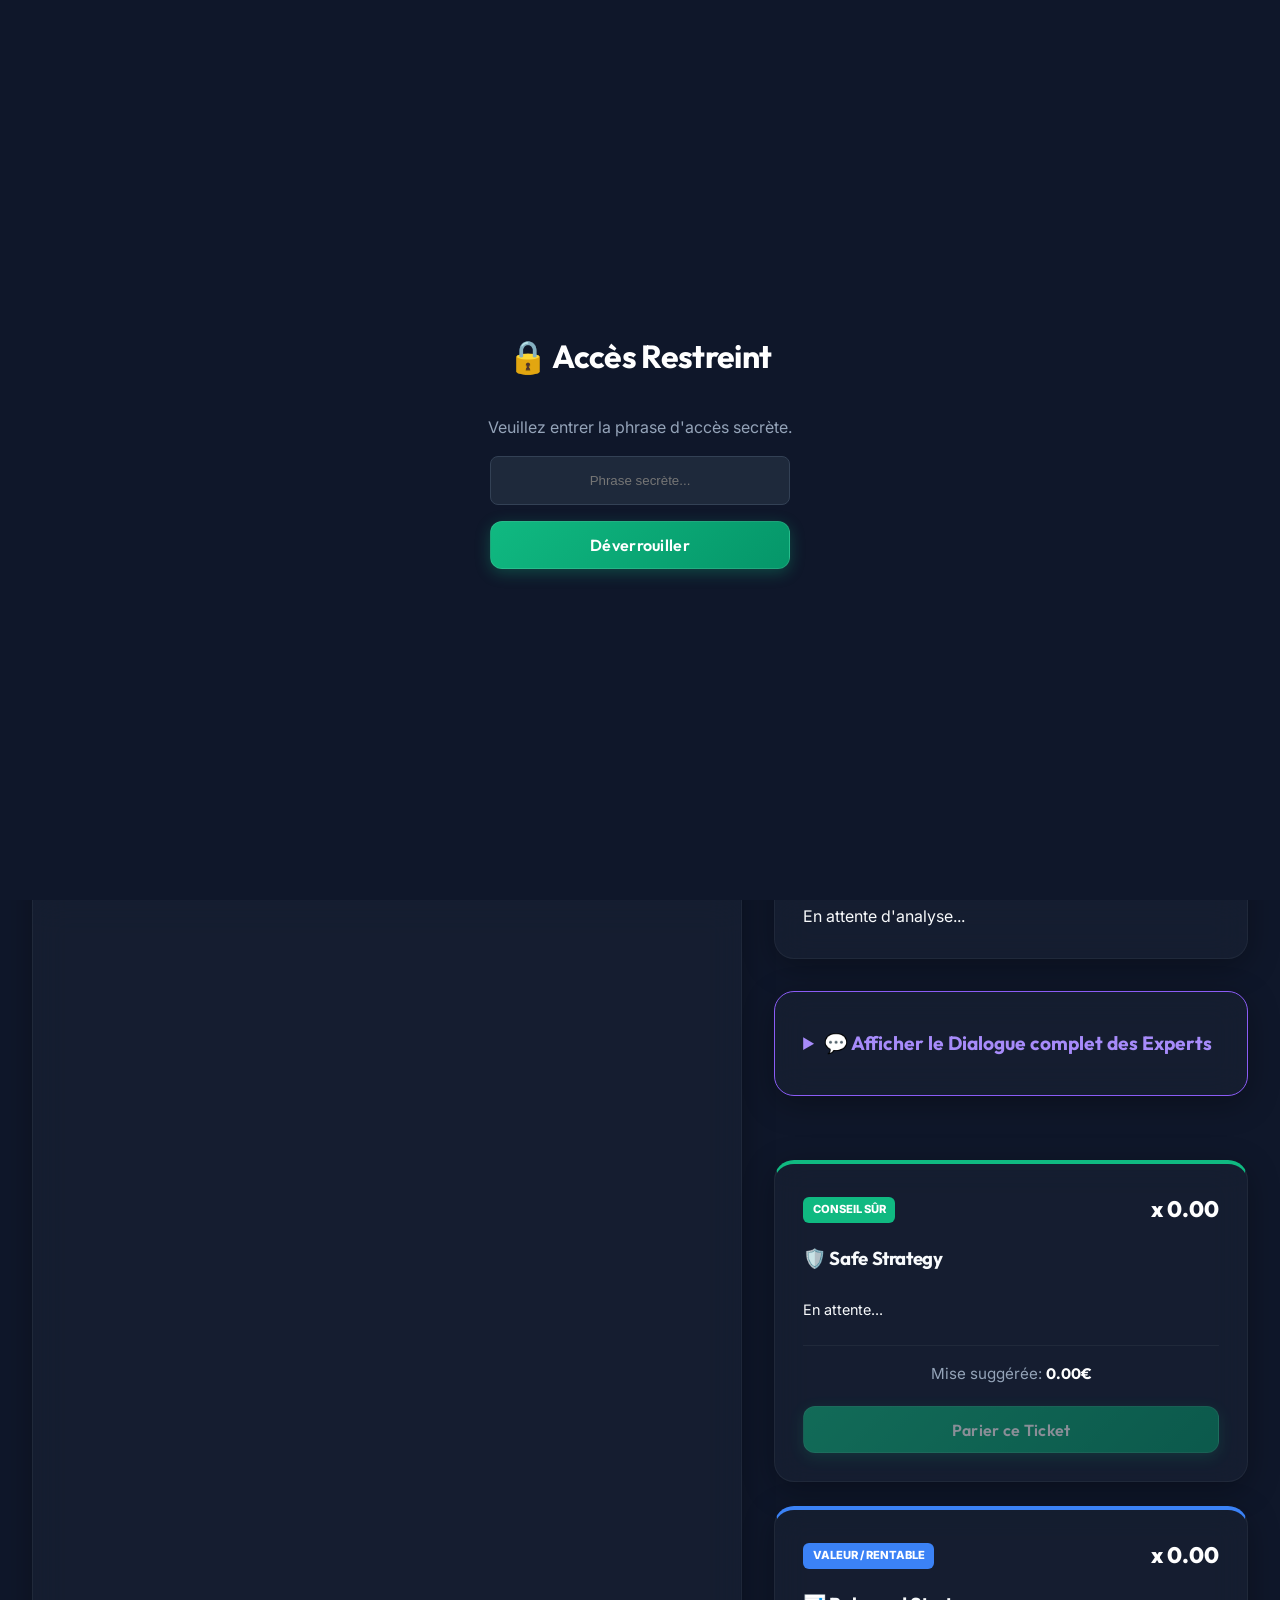
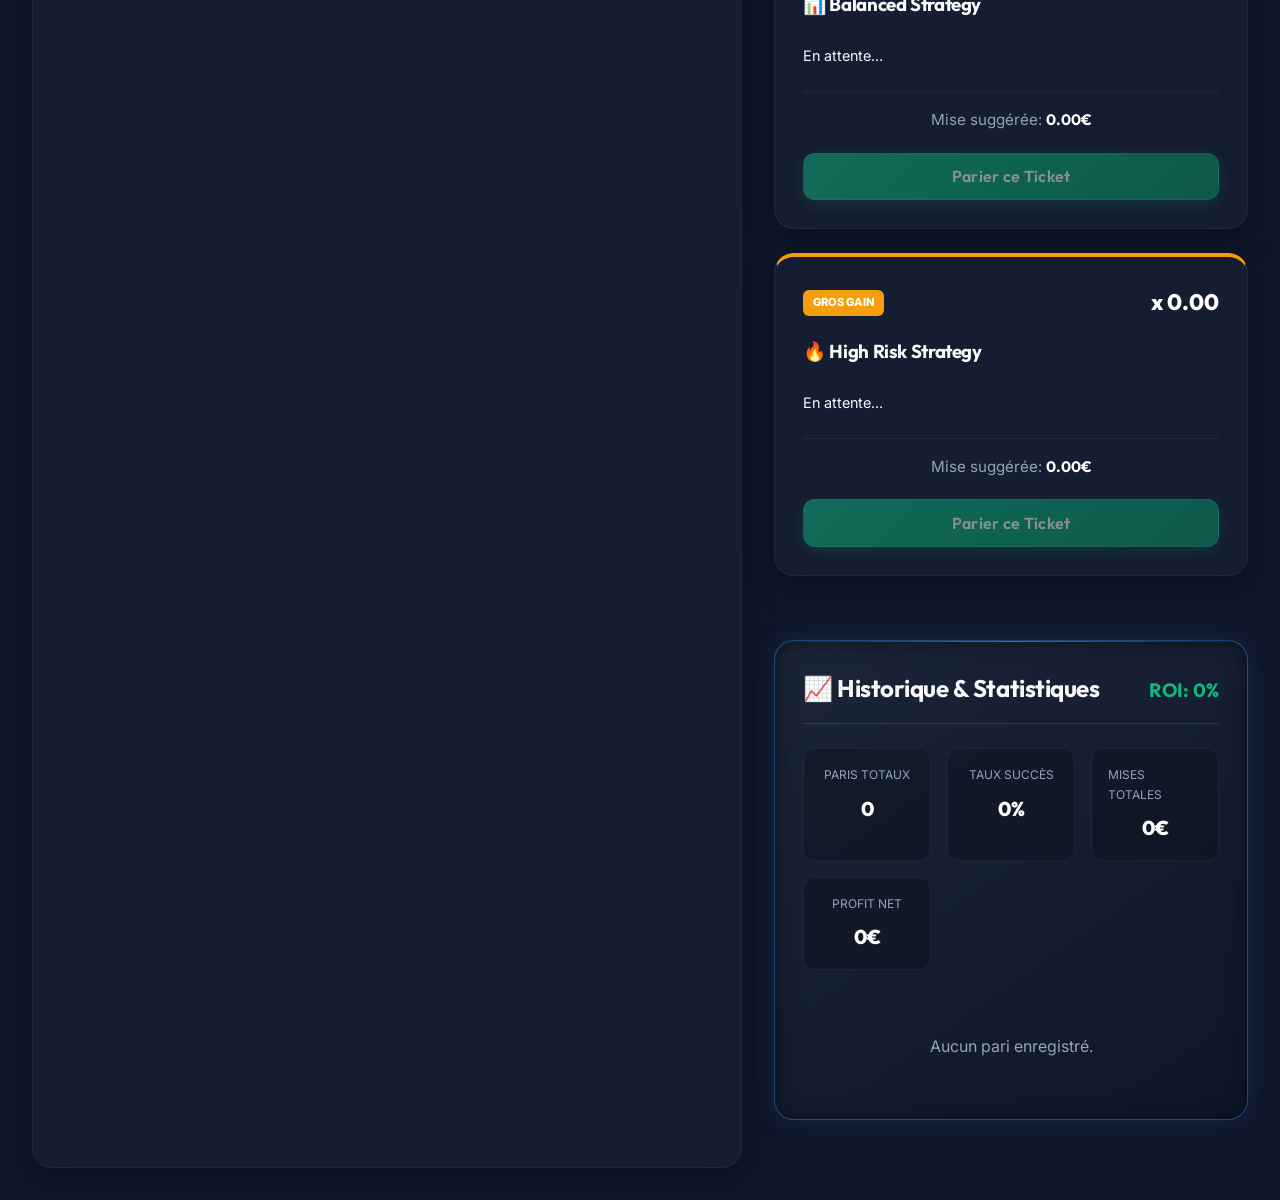
==== commit f69f08ea: "Add files via upload" ====
--- a/static/index.html
+++ b/static/index.html
@@ -172,10 +172,63 @@
                     </details>
                 </section>
 
-                    <h2 style="margin-bottom: 1rem;">📜 Historique des Tickets</h2>
-                    <div id="historyList" class="history-list"
-                        style="display: flex; flex-direction: column; gap: 1rem; max-height: 400px; overflow-y: auto;">
-                        <div class="empty-state">Aucun historique disponible.</div>
+                <!-- Triple Ticket Strategy -->
+                <section class="tickets-container" style="display: grid; grid-template-columns: repeat(auto-fit, minmax(300px, 1fr)); gap: 1.5rem; margin-bottom: 2rem;">
+                    
+                    <!-- SAFE TICKET -->
+                    <div class="glass-panel ticket-card" id="card-safe" style="border-top: 4px solid #10b981;">
+                        <div class="ticket-type-header">
+                            <span class="badge" style="background: #10b981;">CONSEIL SÛR</span>
+                            <div class="odds-val" id="safe-odds">x 0.00</div>
+                        </div>
+                        <h3>🛡️ Safe Strategy</h3>
+                        <div id="safe-list" class="mini-ticket-list">En attente...</div>
+                        <div class="stake-info">Mise suggérée: <span id="safe-stake">0.00€</span></div>
+                        <button class="btn cta play-bet-btn" data-type="safe" id="btn-play-safe" disabled>Parier ce Ticket</button>
+                    </div>
+
+                    <!-- BALANCED TICKET -->
+                    <div class="glass-panel ticket-card" id="card-balanced" style="border-top: 4px solid #3b82f6;">
+                        <div class="ticket-type-header">
+                            <span class="badge" style="background: #3b82f6;">VALEUR / RENTABLE</span>
+                            <div class="odds-val" id="balanced-odds">x 0.00</div>
+                        </div>
+                        <h3>📊 Balanced Strategy</h3>
+                        <div id="balanced-list" class="mini-ticket-list">En attente...</div>
+                        <div class="stake-info">Mise suggérée: <span id="balanced-stake">0.00€</span></div>
+                        <button class="btn cta play-bet-btn" data-type="balanced" id="btn-play-balanced" disabled>Parier ce Ticket</button>
+                    </div>
+
+                    <!-- RISKY TICKET -->
+                    <div class="glass-panel ticket-card" id="card-risky" style="border-top: 4px solid #f59e0b;">
+                        <div class="ticket-type-header">
+                            <span class="badge" style="background: #f59e0b;">GROS GAIN</span>
+                            <div class="odds-val" id="risky-odds">x 0.00</div>
+                        </div>
+                        <h3>🔥 High Risk Strategy</h3>
+                        <div id="risky-list" class="mini-ticket-list">En attente...</div>
+                        <div class="stake-info">Mise suggérée: <span id="risky-stake">0.00€</span></div>
+                        <button class="btn cta play-bet-btn" data-type="risky" id="btn-play-risky" disabled>Parier ce Ticket</button>
+                    </div>
+
+                </section>
+
+                <!-- History & Stats -->
+                <section class="glass-panel highlight-panel" style="margin-bottom: 3rem;">
+                    <div style="display: flex; justify-content: space-between; align-items: baseline; margin-bottom: 1.5rem; border-bottom: 1px solid rgba(255,255,255,0.1); padding-bottom: 1rem;">
+                        <h2 style="margin: 0;">📈 Historique & Statistiques</h2>
+                        <div id="roi-badge" style="font-weight: bold; font-family: 'Outfit'; color: #10b981; font-size: 1.2rem;">ROI: 0%</div>
+                    </div>
+                    
+                    <div class="stats-grid" style="display: grid; grid-template-columns: repeat(auto-fit, minmax(120px, 1fr)); gap: 1rem; margin-bottom: 2rem;">
+                        <div class="stat-item"><span class="label">Paris Totaux</span><span class="val" id="stat-total-bets">0</span></div>
+                        <div class="stat-item"><span class="label">Taux Succès</span><span class="val" id="stat-win-rate">0%</span></div>
+                        <div class="stat-item"><span class="label">Mises Totales</span><span class="val" id="stat-total-staked">0€</span></div>
+                        <div class="stat-item"><span class="label">Profit Net</span><span class="val" id="stat-net-profit">0€</span></div>
+                    </div>
+
+                    <div id="history-list" class="history-list" style="display: flex; flex-direction: column; gap: 0.8rem;">
+                        <div style="text-align: center; color: #94a3b8; padding: 2rem;">Aucun pari enregistré.</div>
                     </div>
                 </section>
             </div>
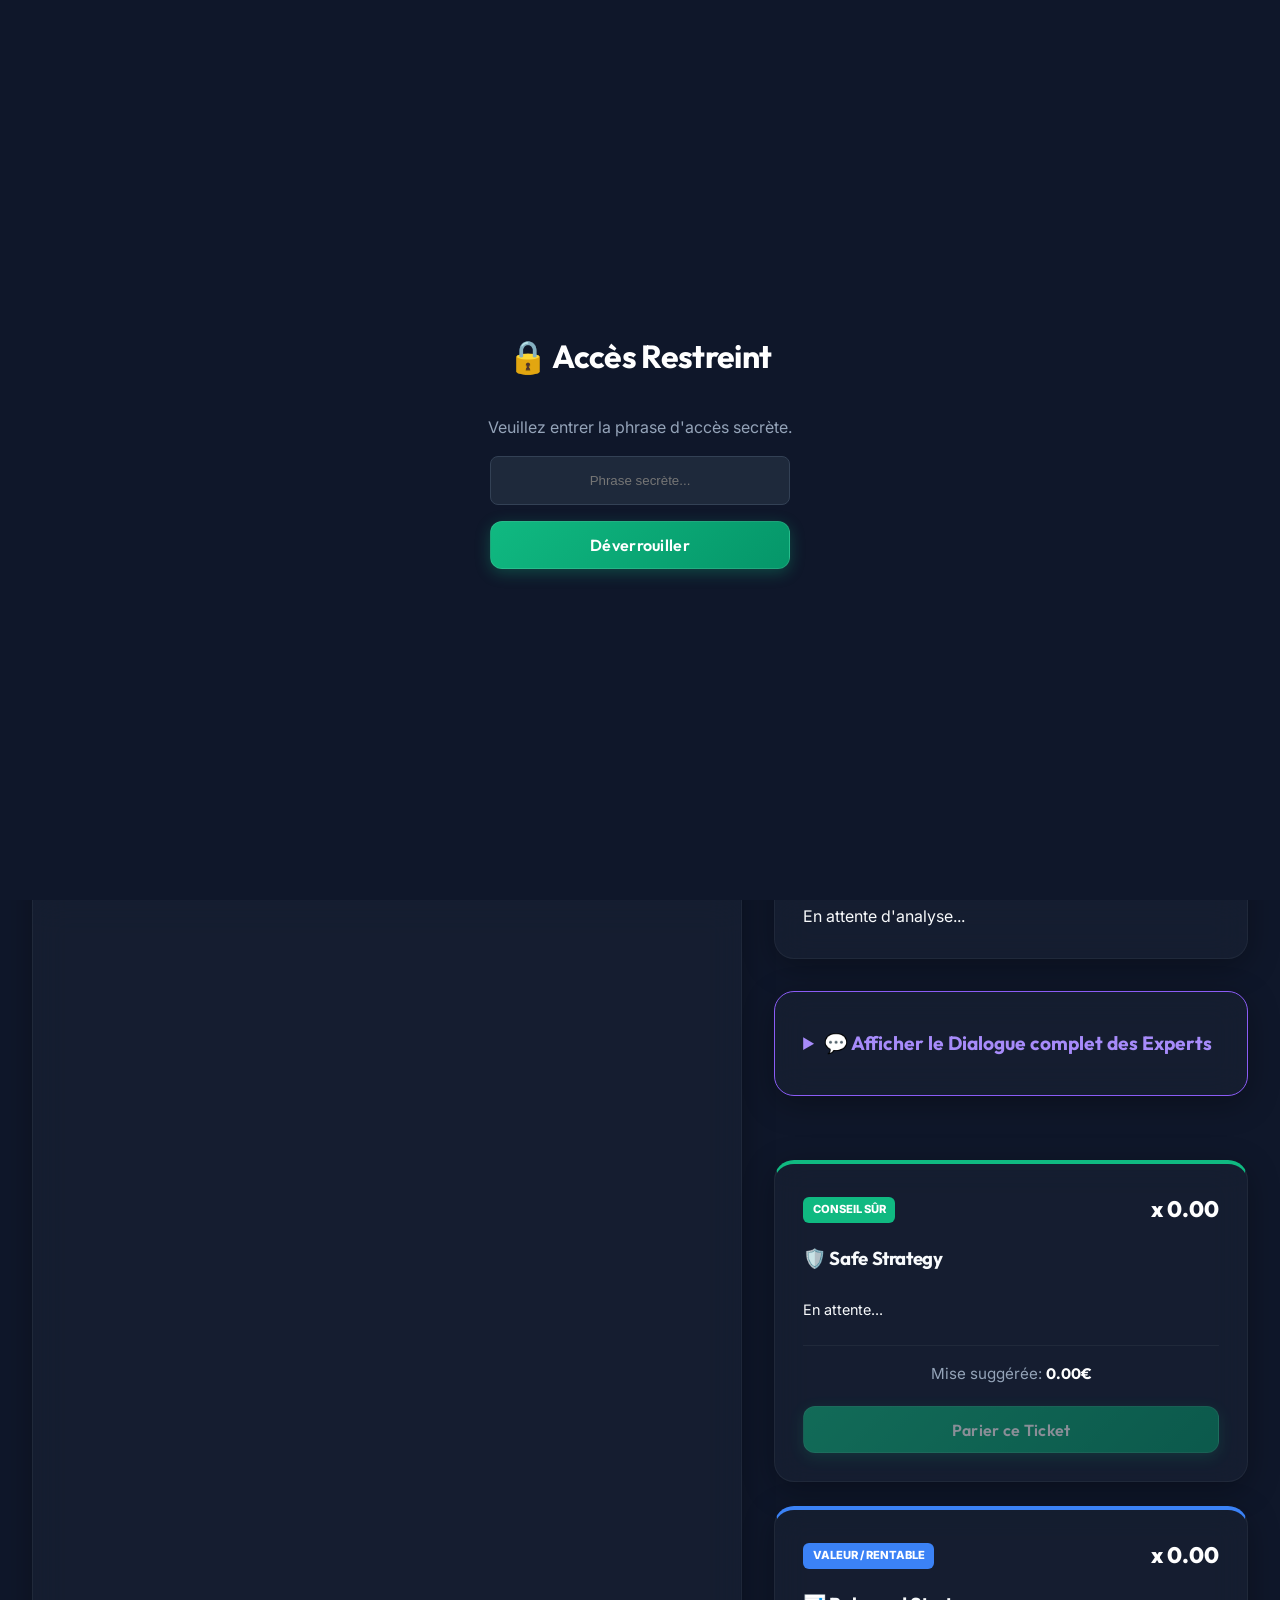
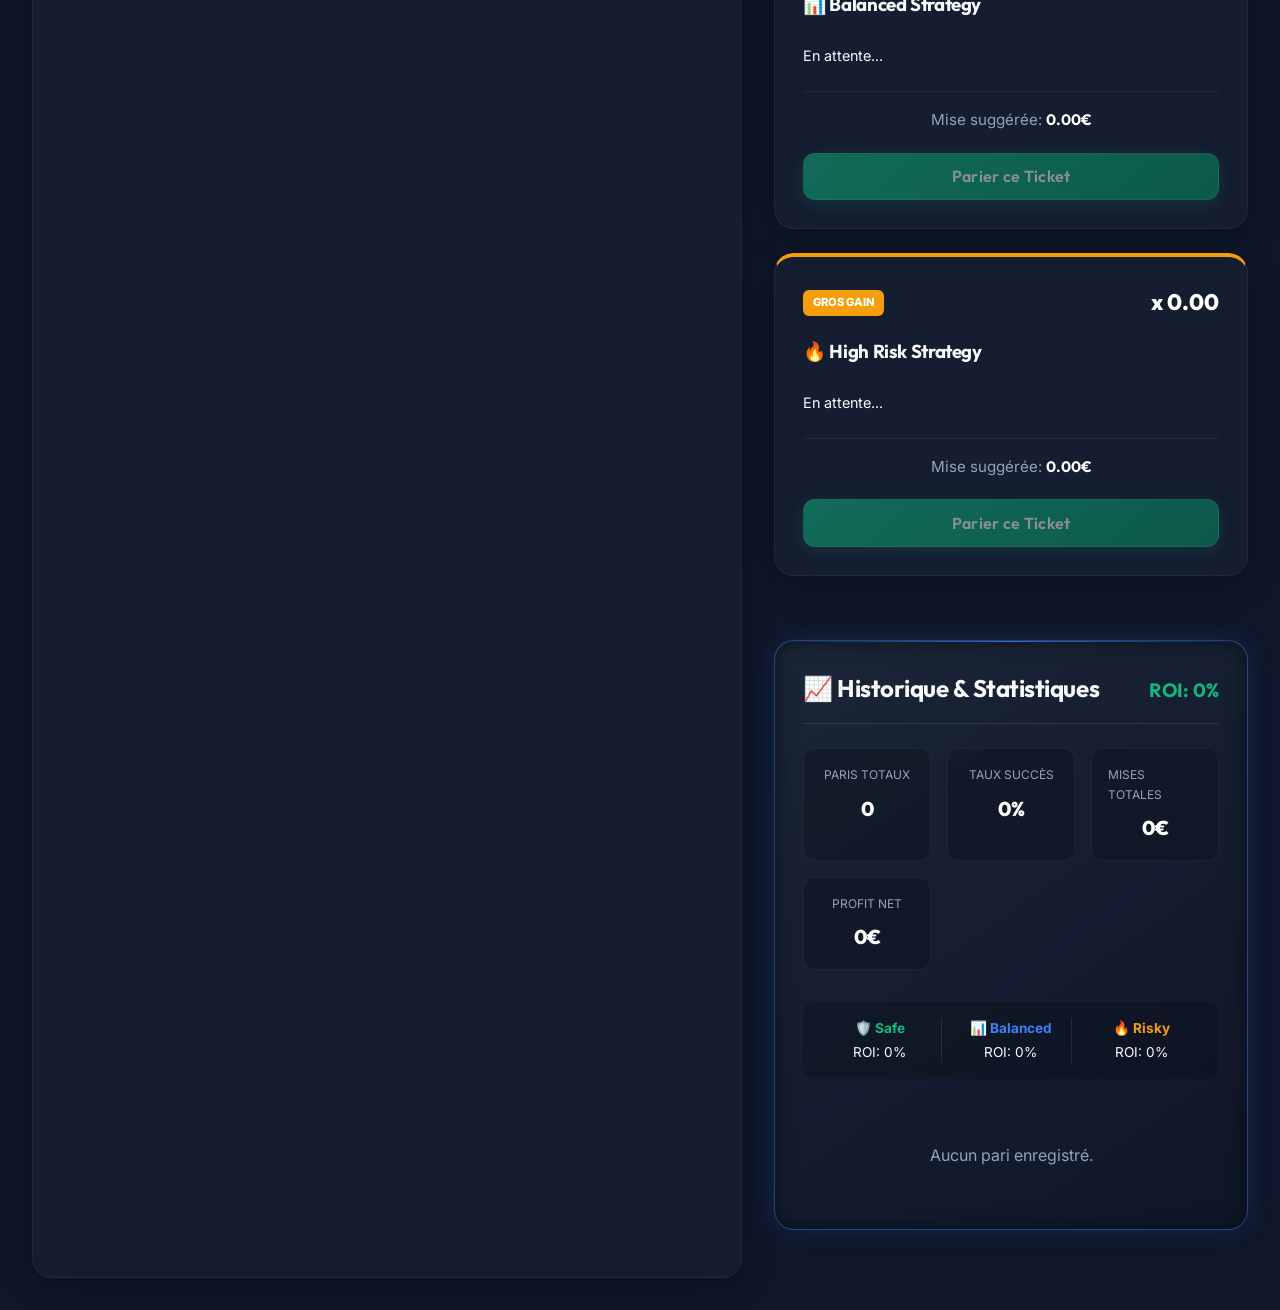
==== commit 50e0bf9e: "Add files via upload" ====
--- a/static/index.html
+++ b/static/index.html
@@ -227,6 +227,22 @@
                         <div class="stat-item"><span class="label">Profit Net</span><span class="val" id="stat-net-profit">0€</span></div>
                     </div>
 
+                    <!-- Strategy ROI Breakdown -->
+                    <div id="strategy-stats" style="display: grid; grid-template-columns: repeat(auto-fit, minmax(100px, 1fr)); gap: 0.5rem; margin-bottom: 2rem; background: rgba(0,0,0,0.2); padding: 1rem; border-radius: 12px; font-size: 0.85rem;">
+                        <div style="text-align: center; border-right: 1px solid rgba(255,255,255,0.1);">
+                            <div style="color: #10b981; font-weight: bold; margin-bottom: 2px;">🛡️ Safe</div>
+                            <div id="stat-safe-roi">ROI: 0%</div>
+                        </div>
+                        <div style="text-align: center; border-right: 1px solid rgba(255,255,255,0.1);">
+                            <div style="color: #3b82f6; font-weight: bold; margin-bottom: 2px;">📊 Balanced</div>
+                            <div id="stat-balanced-roi">ROI: 0%</div>
+                        </div>
+                        <div style="text-align: center;">
+                            <div style="color: #f59e0b; font-weight: bold; margin-bottom: 2px;">🔥 Risky</div>
+                            <div id="stat-risky-roi">ROI: 0%</div>
+                        </div>
+                    </div>
+
                     <div id="history-list" class="history-list" style="display: flex; flex-direction: column; gap: 0.8rem;">
                         <div style="text-align: center; color: #94a3b8; padding: 2rem;">Aucun pari enregistré.</div>
                     </div>
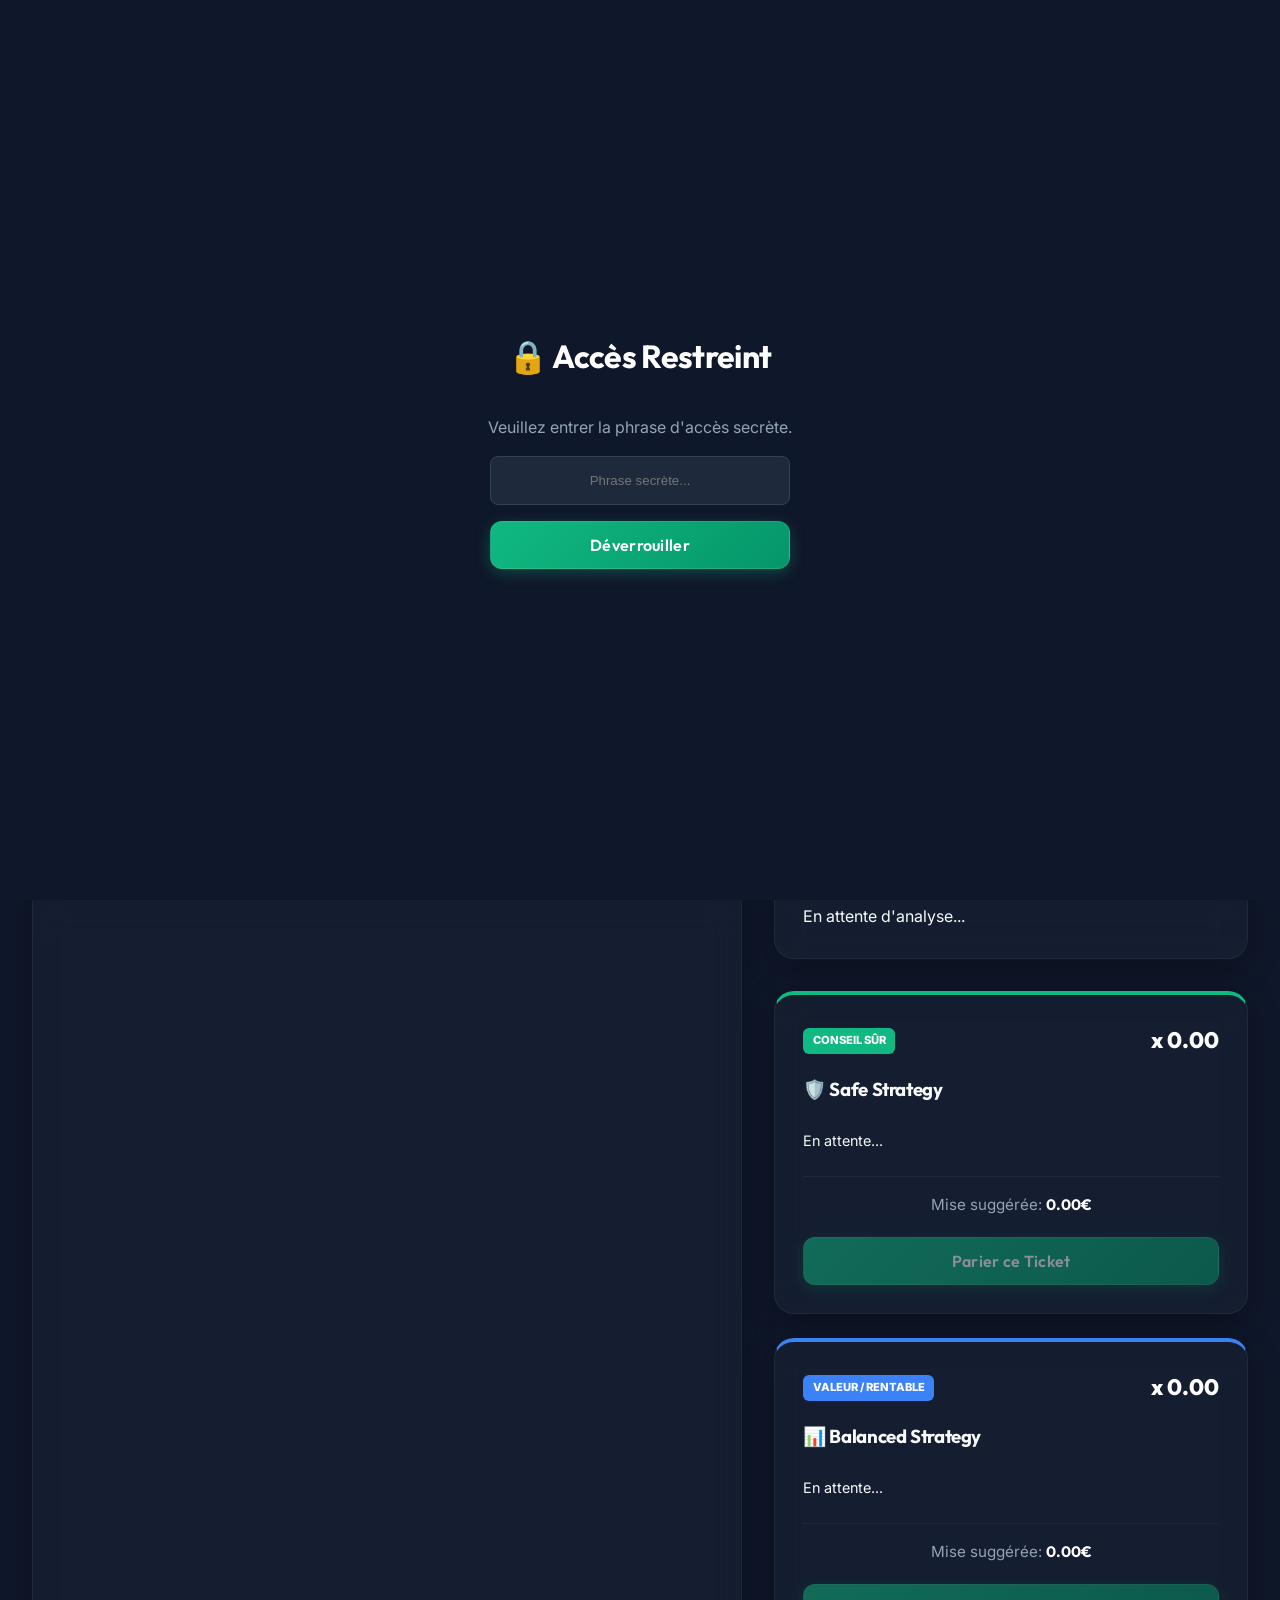
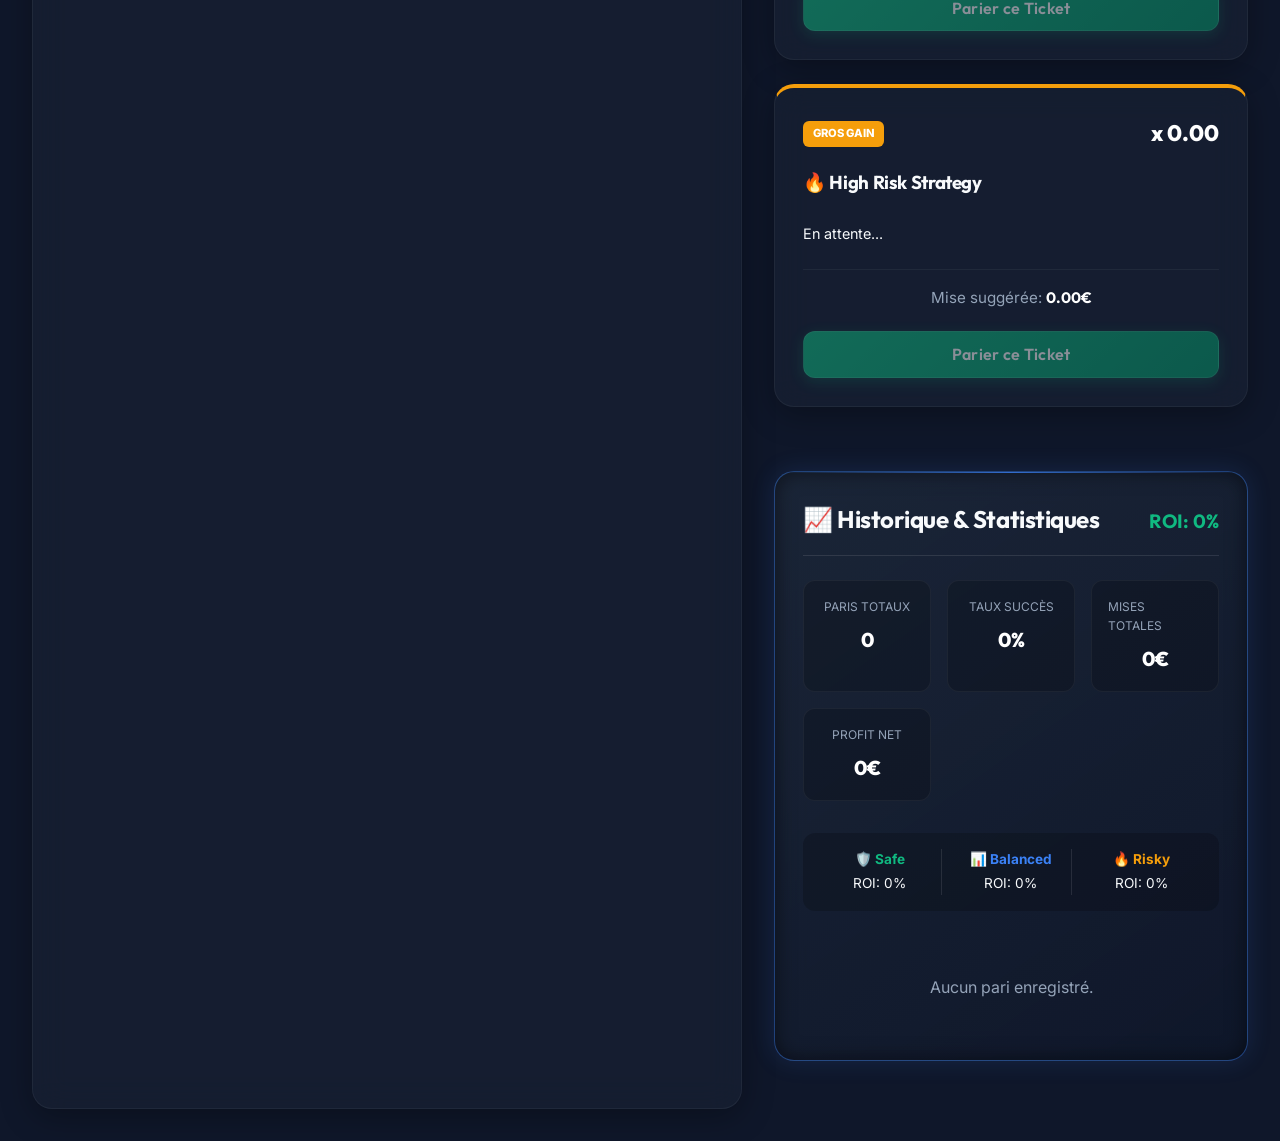
==== commit 3c916e66: "Add files via upload" ====
--- a/static/index.html
+++ b/static/index.html
@@ -157,20 +157,6 @@
                     </div>
                 </section>
 
-                <!-- Expandable Chat Dialogue -->
-                <section class="glass-panel" style="margin-bottom: 2rem; border-color: #8b5cf6;">
-                    <details style="cursor: pointer;">
-                        <summary
-                            style="font-family: 'Outfit', sans-serif; font-size: 1.2rem; font-weight: bold; color: #a78bfa; padding: 0.5rem 0; outline: none;">
-                            💬 Afficher le Dialogue complet des Experts
-                        </summary>
-                        <div id="chatDialogue"
-                            style="display: flex; flex-direction: column; gap: 1rem; margin-top: 1rem;">
-                            <div style="color: #94a3b8; font-style: italic; font-size: 0.9rem;">En attente de
-                                l'analyse...</div>
-                        </div>
-                    </details>
-                </section>
 
                 <!-- Triple Ticket Strategy -->
                 <section class="tickets-container" style="display: grid; grid-template-columns: repeat(auto-fit, minmax(300px, 1fr)); gap: 1.5rem; margin-bottom: 2rem;">
--- a/static/style.css
+++ b/static/style.css
@@ -244,15 +244,34 @@
 }
 
 .match-item {
-    background: rgba(0, 0, 0, 0.2);
+    background: rgba(15, 23, 42, 0.7);
     border: 1px solid var(--panel-border);
-    padding: 1rem 1.25rem;
-    border-radius: 12px;
-    transition: all 0.2s ease;
+    padding: 1.25rem;
+    border-radius: 16px;
+    transition: all 0.2s cubic-bezier(0.4, 0, 0.2, 1);
     cursor: pointer;
     position: relative;
-    overflow: visible;
-    min-height: 100px;
+    display: flex;
+    flex-direction: column;
+    width: 100%;
+    margin-bottom: 1rem;
+}
+
+.match-card-content {
+    display: flex;
+    flex-direction: column;
+    gap: 0.8rem;
+    width: 100%;
+}
+
+.match-header {
+    display: flex;
+    justify-content: space-between;
+    font-size: 0.75rem;
+    opacity: 0.7;
+    font-weight: 800;
+    text-transform: uppercase;
+    margin-bottom: 0.2rem;
 }
 
 .match-item:hover {
@@ -289,11 +308,12 @@
 }
 
 .match-teams {
-    font-weight: 700;
-    margin-bottom: 0.75rem;
-    font-size: 1.1rem;
-    color: #ffffff !important;
-    display: block !important;
+    font-weight: 800;
+    font-size: 1.15rem;
+    color: #ffffff;
+    line-height: 1.3;
+    display: block;
+    margin: 0.2rem 0;
 }
 
 .match-odds {
@@ -907,6 +927,39 @@
     color: #ef4444;
 }
 
+/* AI Advice Bubble - Standardized */
+.ai-advice-bubble {
+    margin-top: 0.5rem;
+    padding: 1rem;
+    background: rgba(139, 92, 246, 0.15); /* Slightly more opaque */
+    border: 1px solid rgba(139, 92, 246, 0.3);
+    border-left: 4px solid #8b5cf6;
+    border-radius: 12px;
+    font-size: 0.85rem;
+    display: block !important; /* Ensure block flow */
+    position: relative !important;
+    clear: both;
+}
+
+.ai-advice-bubble .advice-header {
+    font-weight: 800;
+    color: #a78bfa;
+    display: flex;
+    align-items: center;
+    gap: 0.5rem;
+    margin-bottom: 0.4rem;
+    font-family: 'Outfit';
+    text-transform: uppercase;
+    font-size: 0.75rem;
+}
+
+.ai-advice-bubble .advice-reason {
+    opacity: 0.95;
+    font-style: italic;
+    color: #e2e8f0;
+    line-height: 1.4;
+}
+
 .btn-result {
     padding: 0.4rem 0.8rem;
     font-size: 0.8rem;
